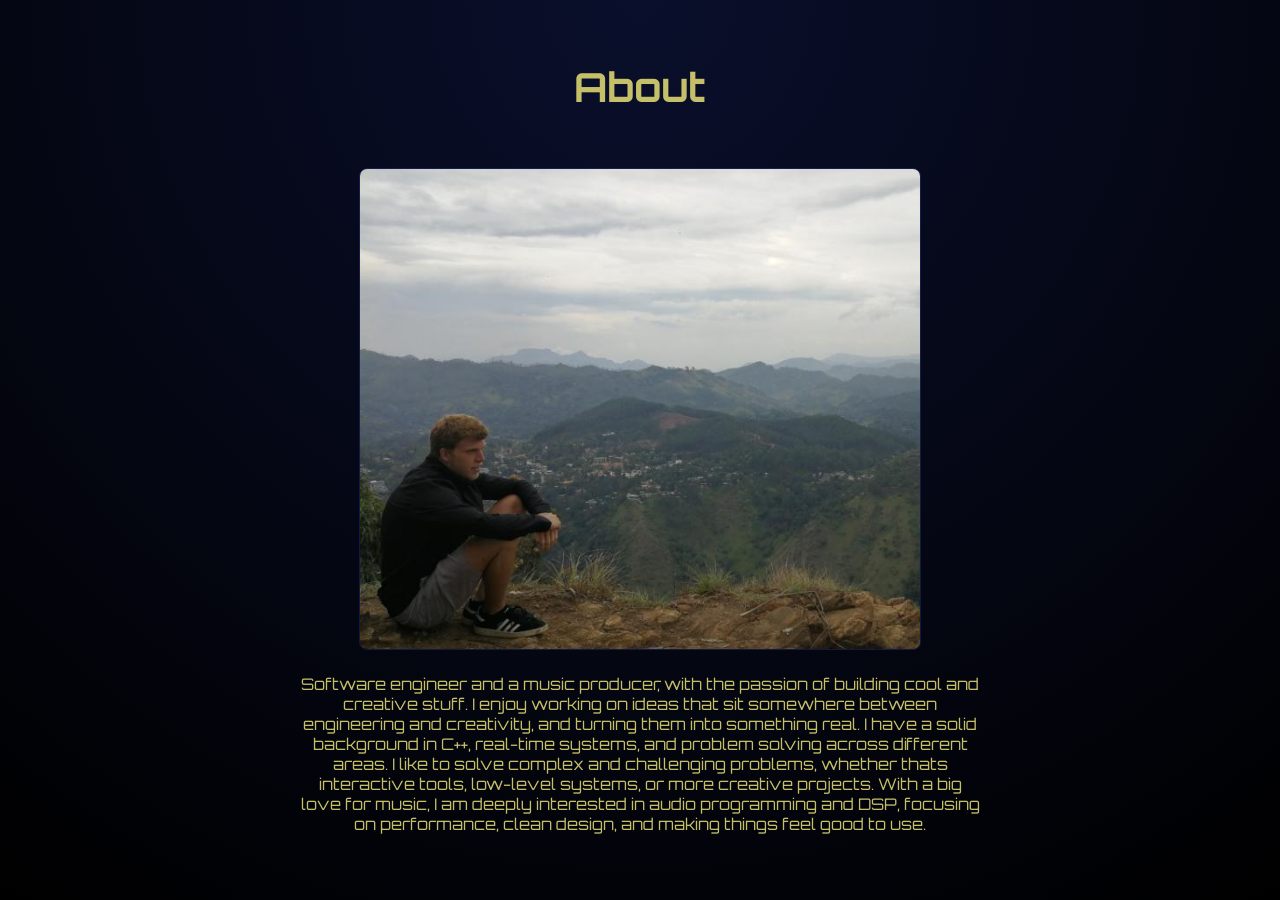
==== about.html @ 4ffa3299 "more fixes and project coloms" ====
<!DOCTYPE html>
<html lang="en">
<head>
<meta charset="UTF-8">
<meta name="viewport" content="width=device-width, initial-scale=1.0">
<title>About | May Tiger</title>
<link rel="stylesheet" href="styles.css">
<link href="https://fonts.googleapis.com/css2?family=Orbitron:wght@400;700;900&family=Share+Tech+Mono&display=swap" rel="stylesheet">
</head>
<body style="background: radial-gradient(circle at top, #0a0f2c, #000);">

<section id="about" class="about scrollable-page active">
    <h1>About</h1>
    <div class="about-page">
        <img src="images/me.jpg" class="proj-spec-img" style="border-radius:8px;border:1px solid rgba(79,108,255,0.2);" onerror="this.src='images/BallPit.png'">
        <p>Software engineer and a music producer, with the passion of building cool and creative stuff. I enjoy working on ideas that sit somewhere between engineering and creativity, and turning them into something real. I have a solid background in C++, real-time systems, and problem solving across different areas. I like to solve complex and challenging problems, whether thats interactive tools, low-level systems, or more creative projects. With a big love for music, I am deeply interested in audio programming and DSP, focusing on performance, clean design, and making things feel good to use.</p>

        <div class="about-links">
            <a href="https://www.linkedin.com/in/may-tiger-1b8280225" target="_blank">
                <img src="images/Linkedin_Logo.png" class="about-icon_linkdin">
            </a>
        </div>

    </div>

        <div class="back-btn" onclick="goTo('menu.html')">&#8592; Back</div>
    </div>
</section>

<script src="page-scripts.js"></script>
</body>
</html>
---- styles.css ----
body {
    margin: 0;
    font-family: 'Orbitron', sans-serif;
    color: #cfd8ff;
    overflow-x: hidden;
}

:root {
    --space-xs: 0.5rem;
    --space-sm: 1rem;
    --space-md: 2rem;
    --space-lg: 4rem;

    --content-width: 70rem;
    --card-width: 32rem;

    --radius-sm: 0.5rem;
    --radius-md: 0.75rem;
    --radius-lg: 1rem;
}

/* Sections */
section {
    display: none;
    position: fixed;
    inset: 0;
    background: radial-gradient(circle at top, #0a0f2c, #000);
    margin: auto;
    padding: clamp(1rem, 3vw, 2.5rem) clamp(1rem, 2vw, 1.5rem);
    box-sizing: border-box;
}

section.active {
    display: block;
}

/* Header */
header {
    text-align: center;
}

/* Menu */
.menu {
    position: fixed;
    inset: 0;
    background: radial-gradient(circle at top, #0a0f2c, #000);
    display: flex;
    flex-direction: column;
    align-items: center;
    gap: clamp(1.5rem, 2vw, 1.5rem);
    margin-top: 10vh;
    margin-bottom: 27vh;
}

title {
    position: fixed;
    inset: 0;
    display: flex;
    align-items: center;
    justify-content: center;
    margin-bottom: 26vh;
    margin-top: 2vh;
}

.menu a {
    font-size: clamp(1.7rem, 2vw, 1.5rem);
    cursor: pointer;
    transition: 0.2s;
}

.menu a:hover {
    color: white;
    text-shadow: 0 0 0.625rem #4f6cff;
    transform: scale(1.1);
}

/* Items */
.list-item {
    display: flex;
    gap: clamp(1rem, 2vw, 1.5rem);
    margin: clamp(1rem, 2vw, 1.5rem) 0;
}

.item-img {
    width: clamp(3.75rem, 10vw, 7.5rem);
    aspect-ratio: 1 / 1;
    border-radius: var(--radius-sm);
    object-fit: cover;
}

.item-bigimg {
    width: clamp(7rem, 18vw, 15rem);
    aspect-ratio: 1 / 1;
    border-radius: var(--radius-sm);
    object-fit: cover;
}

/* Download */
.download-btn {
    margin: 0.3125rem;
    padding: 0.5rem 1rem;
    border: 1px solid #4f6cff;
    border-radius: var(--radius-sm);
    color: #8aa0ff;
    text-decoration: none;
}

.download-btn:hover {
    background: rgba(79,108,255,0.15);
    border-color: #8aa0ff;
    color: #fff;
}

/* Back button */
.back-btn {
    display: block;
    width: fit-content;
    margin: clamp(1.5rem, 4vw, 2.5rem) auto clamp(1rem, 2vw, 1.25rem);
    padding: 0.75rem 1.5rem;
    border: 1px solid #4f6cff;
    border-radius: var(--radius-md);
    cursor: pointer;
    background: rgba(0,0,50,0.5);
    transition: 0.2s;
    color: #8aa0ff;
    text-align: center;
}

.back-btn:hover {
    color: white;
    text-shadow: 0 0 0.625rem #4f6cff;
    transform: scale(1.05);
}

/*upper back button */
.top-back-btn {
    position: absolute;
    top: 4%;
    right: 8%;
    z-index: 1000;
    width: fit-content;
    margin: clamp(1.5rem, 4vw, 2.5rem);
    padding: 0.75rem 1.5rem;
    border: 1px solid #4f6cff;
    border-radius: var(--radius-md);
    cursor: pointer;
    background: rgba(0,0,50,0.5);
    transition: 0.2s;
    color: #8aa0ff;
}

.top-back-btn:hover {
    color: white;
    text-shadow: 0 0 0.625rem #4f6cff;
    transform: scale(1.05);
}

/* Section colors */
.about { color: #c5bf69; display: flex; flex-direction: column; align-items: center; text-align: center;}
.projects { color: #ffc69b; display: flex; flex-direction: column; align-items: center; text-align: center;}
.plugins { color: #8affc1; display: flex; flex-direction: column; align-items: center; text-align: center;}
.music { color: #ff9bf2; display: flex; flex-direction: column; align-items: center; text-align: center;}

.about h1 {
    margin: 1.5rem;
    font-size: clamp(2rem, 5vw, 2.5rem);
}

.about p {
    display: flex;
    flex-direction: column;
    align-items: center;
    text-align: center;
    gap: clamp(1rem, 2vw, 1.5rem);
    max-width: min(42.5rem, 92vw);
    margin: 0 auto;
}

.projects h1 {
    margin-bottom: 1.5rem;
    font-size: clamp(2rem, 5vw, 2.5rem);
}

.projects p {
    display: flex;
    flex-direction: column;
    align-items: center;
    text-align: center;
    gap: clamp(1rem, 2vw, 1.5rem);
    max-width: min(42.5rem, 92vw);
    margin: 0 auto;
}

.plugins h1 {
    margin-bottom: 1.5rem;
    font-size: clamp(2rem, 5vw, 2.5rem);
}

.plugins p {
    display: flex;
    flex-direction: column;
    align-items: center;
    text-align: center;
    gap: clamp(1rem, 2vw, 1.5rem);
    max-width: min(42.5rem, 92vw);
    margin: 0 auto;
}

.music h1 {
    margin-bottom: 1.5rem;
    font-size: clamp(2rem, 5vw, 2.5rem);
}

.music p {
    display: flex;
    flex-direction: column;
    align-items: center;
    text-align: center;
    gap: clamp(1rem, 2vw, 1.5rem);
    max-width: min(42.5rem, 92vw);
    margin: 0 auto;
}


/* ===== LOADER ===== */
#loader {
    position: fixed;
    inset: 0;
    background: radial-gradient(circle at top, #0a0f2c, #000);
    display: flex;
    align-items: center;
    justify-content: center;
    z-index: 99999;
    overflow: hidden;
    opacity: 1;
    transition: opacity 0.4s ease;
}

#loader.hidden {
    opacity: 0;
    pointer-events: none;
}

/* Scanlines */
#loader::after {
    content: "";
    position: absolute;
    inset: 0;
    background: repeating-linear-gradient(
        to bottom,
        rgba(255,255,255,0.03),
        rgba(255,255,255,0.03) 1px,
        transparent 1px,
        transparent 3px
    );
    animation: scanlines 0.1s linear infinite;
}

@keyframes scanlines {
    from { transform: translateY(0); }
    to { transform: translateY(3px); }
}

/* Content */
.loader-content {
    text-align: center;
    z-index: 2;
}

.loader-text {
    font-size: clamp(1.7rem, 2vw, 1.5rem);
    color: #8aa0ff;
    margin-bottom: 1.25rem;
}

/* Progress bar */
.progress-bar {
    width: min(15rem, 70vw);
    height: 0.375rem;
    border: 1px solid #4f6cff;
    border-radius: var(--radius-md);
    overflow: hidden;
}

.progress-fill {
    height: 100%;
    width: 0%;
    background: #4f6cff;
    box-shadow: 0 0 0.625rem #4f6cff;
}

/* only animate when active */
.progress-fill.active {
    animation: loadBar 0.8s linear forwards;
}

@keyframes loadBar {
    from { width: 0%; }
    to { width: 100%; }
}

.music-hero {
    display: flex;
    flex-direction: column;
    align-items: center;
    text-align: center;
    gap: clamp(1rem, 2vw, 1.5rem);
    max-width: min(42.5rem, 92vw);
    margin: 0 auto;
    padding: clamp(1.5rem, 4vw, 2rem) clamp(1rem, 2vw, 1.5rem) clamp(3rem, 6vw, 4rem);
}

.music-links {
    margin-top: 0.625rem;
    margin-bottom: 1.5rem;
    display: flex;
    gap: clamp(0.75rem, 2vw, 1rem);
    align-items: center;
    justify-content: center;
    flex-wrap: wrap;
}

.music-icon_spotify {
    width: clamp(9rem, 24vw, 15.625rem);
    height: auto;
    transition: 0.2s;
    cursor: pointer;
}

.music-icon_soundcloud {
    width: clamp(8rem, 20vw, 12.5rem);
    height: auto;
    transition: 0.2s;
    cursor: pointer;
}

/* Hover glow (PS2 style) */
.music-icon_soundcloud:hover {
    transform: scale(1.1);
    filter: drop-shadow(0 0 0.1875rem #df8926);
}

.music-icon_spotify:hover {
    transform: scale(1.1);
    filter: drop-shadow(0 0 0.3125rem #57ca6a);
}

.about-page {
    display: flex;
    flex-direction: column;
    align-items: center;
    text-align: center;
    gap: clamp(1rem, 2vw, 1.5rem);
    max-width: min(42.5rem, 92vw);
    margin: 0 auto;
    padding: clamp(1.5rem, 4vw, 2rem) clamp(1rem, 2vw, 1.5rem) clamp(3rem, 6vw, 4rem);
}

.about-links {
    margin-top: 0.625rem;
    margin-bottom: 1.5rem;
    display: flex;
    gap: clamp(0.75rem, 2vw, 1rem);
    align-items: center;
    justify-content: center;
    flex-wrap: wrap;
}

.about-icon_linkdin {
    width: clamp(9rem, 24vw, 15.625rem);
    height: auto;
    transition: 0.2s;
    cursor: pointer;
}

.about-icon_linkdin:hover {
    transform: scale(1.1);
    filter: drop-shadow(0 0 0.1875rem #0c67c2);
}


/* ===== START SCREEN ===== */
#start-screen {
    position: fixed;
    inset: 0;
    background: radial-gradient(circle at top, #0a0f2c, #000);
    display: flex;
    align-items: center;
    justify-content: center;
    z-index: 100000;
}

.start-text {
    font-size: clamp(1rem, 2vw, 1.6rem);
    color: #8aa0ff;
    letter-spacing: 0.125rem;
    animation: blink 1s infinite;
}

@keyframes blink {
    0%, 100% { opacity: 1; }
    50% { opacity: 0.3; }
}

.plugin-video {
    width: min(100%, 37.5rem);
    aspect-ratio: 16 / 9;
    border-radius: var(--radius-sm);
    margin-top: 1.25rem;
    margin-bottom: 1.25rem;
}

/* ===================== SECONDARY MENU LISTS ===================== */
.menu-list {
    display: flex;
    flex-direction: column;
    align-items: center;
    gap: 0.75rem;
    margin-top: 1.25rem;
    max-width: min(53.75rem, 100%);
    margin-inline: auto;
}

.menu-list-item {
    display: flex;
    align-items: center;
    gap: 1.125rem;
    margin-top: 1rem;
    padding: 0.875rem 1.125rem;
    min-height: 6.875rem;
    width: min(100%, 28.125rem);
    border: 1px solid rgba(79, 108, 255, 0.3);
    border-radius: var(--radius-md);
    cursor: pointer;
    transition: 0.2s;
    background: rgba(0, 0, 60, 0.3);
    text-decoration: none;
    color: inherit;
    box-sizing: border-box;
}

.menu-list-item .item-img {
    width: clamp(3rem, 8vw, 3.75rem);
    aspect-ratio: 1 / 1;
    object-fit: cover;
    border-radius: 0.5rem;
    flex-shrink: 0;
}

.menu-list-item:hover {
    background: rgba(79, 108, 255, 0.15);
    border-color: #4f6cff;
    transform: translateX(0.375rem);
}

.menu-list-item:hover .arrow {
    opacity: 1;
    transform: translateX(0.25rem);
}

.menu-list-text h3 {
    margin: 0 0 0.25rem 0;
    font-size: 1rem;
}

.menu-list-text p {
    margin: 0;
    font-size: 0.8rem;
    opacity: 0.6;
}

.arrow {
    margin-left: auto;
    font-size: 1.6rem;
    opacity: 0.3;
    transition: 0.2s;
    flex-shrink: 0;
}

/* ===================== INDIVIDUAL PAGES ===================== */
.project-page,
.plugin-page {
    padding: clamp(1.5rem, 4vw, 2.5rem) clamp(1rem, 2vw, 1.25rem);
    margin: auto;
}

.project-page h2,
.plugin-page h2 {
    margin-bottom: 0.375rem;
}

.tech-tags {
    font-size: 0.85rem;
    opacity: 0.6;
    margin: 0 0 1.25rem 0;
    letter-spacing: 0.05em;
}

.plugin-video {
    width: 100%;
    max-width: 42.5rem;
    border-radius: var(--radius-sm);
    margin: 1.25rem 0;
    display: block;
}

.download-row {
    display: flex;
    gap: 0.75rem;
    flex-wrap: wrap;
    margin-top: 1rem;
}

/* ===================== PS2 AUDIO PLAYER ===================== */
.ps2-player {
    position: relative;
    width: 100%;
    max-width: min(30rem, 100%);
    background: linear-gradient(160deg, #07093a 0%, #020418 100%);
    border: 1px solid #2a3aaa;
    border-radius: var(--radius-md);
    padding: 1rem 1.125rem 0.875rem;
    margin: 0.75rem 0 1.5rem;
    overflow: hidden;
    box-shadow: 0 0 1.5rem rgba(79, 108, 255, 0.15), inset 0 1px 0 rgba(255,255,255,0.05);
    box-sizing: border-box;
}

.ps2-scanlines {
    position: absolute;
    inset: 0;
    pointer-events: none;
    background: repeating-linear-gradient(
        to bottom,
        transparent 0px, transparent 2px,
        rgba(0, 0, 0, 0.18) 2px, rgba(0, 0, 0, 0.18) 3px
    );
    border-radius: var(--radius-md);
}

.ps2-player-top {
    display: flex;
    justify-content: space-between;
    align-items: center;
    margin-bottom: 0.625rem;
}

.ps2-player-label {
    font-size: 0.7rem;
    letter-spacing: 0.12em;
    color: #8aa0ff;
    text-shadow: 0 0 0.5rem rgba(79, 108, 255, 0.6);
}

.ps2-player-time {
    font-size: 0.68rem;
    color: #4a5a99;
    letter-spacing: 0.08em;
}

.ps2-scrubbar {
    margin-bottom: 0.875rem;
    padding: 0.375rem 0;
    cursor: pointer;
}

.ps2-track {
    position: relative;
    height: 0.1875rem;
    background: rgba(79, 108, 255, 0.15);
    border-radius: 0.125rem;
}

.ps2-fill {
    position: absolute;
    left: 0;
    top: 0;
    bottom: 0;
    width: 0%;
    background: linear-gradient(90deg, #2a3aff, #8aa0ff);
    border-radius: 0.125rem;
    box-shadow: 0 0 0.375rem rgba(138, 160, 255, 0.6);
    transition: width 0.1s linear;
}

.ps2-head {
    position: absolute;
    top: 50%;
    left: 0%;
    transform: translate(-50%, -50%);
    width: 0.625rem;
    aspect-ratio: 1 / 1;
    background: #fff;
    border: 2px solid #8aa0ff;
    border-radius: 50%;
    box-shadow: 0 0 0.5rem rgba(138, 160, 255, 0.9);
    transition: left 0.1s linear;
}

.ps2-controls {
    display: flex;
    align-items: center;
    gap: 0.5rem;
    flex-wrap: wrap;
}

.ps2-btn-ctrl {
    background: rgba(79, 108, 255, 0.1);
    border: 1px solid rgba(79, 108, 255, 0.4);
    border-radius: 0.375rem;
    color: #8aa0ff;
    font-family: 'Orbitron', sans-serif;
    font-size: 0.85rem;
    width: clamp(2.25rem, 6vw, 2.5rem);
    aspect-ratio: 1 / 1;
    cursor: pointer;
    transition: 0.15s;
    display: flex;
    align-items: center;
    justify-content: center;
}

.ps2-btn-ctrl:hover {
    background: rgba(79, 108, 255, 0.25);
    border-color: #8aa0ff;
    color: #fff;
    box-shadow: 0 0 0.625rem rgba(79, 108, 255, 0.4);
}

.ps2-btn-play {
    width: clamp(2.75rem, 7vw, 3rem);
    font-size: 1rem;
    background: rgba(79, 108, 255, 0.2);
    border-color: #8aa0ff;
    box-shadow: 0 0 0.625rem rgba(79, 108, 255, 0.2);
}

.ps2-btn-play:hover {
    box-shadow: 0 0 1.125rem rgba(79, 108, 255, 0.6);
}

.ps2-vol {
    display: flex;
    align-items: center;
    gap: 0.375rem;
    margin-left: auto;
}

.ps2-vol-icon {
    font-size: 0.75rem;
    color: #4a5a99;
}

.ps2-vol-slider {
    -webkit-appearance: none;
    appearance: none;
    width: clamp(4rem, 12vw, 5rem);
    height: 0.1875rem;
    background: rgba(79, 108, 255, 0.2);
    border-radius: 0.125rem;
    outline: none;
    cursor: pointer;
}

.ps2-vol-slider::-webkit-slider-thumb {
    -webkit-appearance: none;
    width: 0.625rem;
    aspect-ratio: 1 / 1;
    border-radius: 50%;
    background: #8aa0ff;
    border: 1px solid #fff;
    box-shadow: 0 0 0.375rem rgba(138, 160, 255, 0.8);
    cursor: pointer;
}

.ps2-vol-slider::-moz-range-thumb {
    width: 0.625rem;
    aspect-ratio: 1 / 1;
    border-radius: 50%;
    background: #8aa0ff;
    border: 1px solid #fff;
    box-shadow: 0 0 0.375rem rgba(138, 160, 255, 0.8);
    cursor: pointer;
}

/* ===================== SCROLLABLE PAGES ===================== */
.scrollable-page {
    overflow-y: auto;
}

.proj-content {
    max-width: min(53.75rem, 100%);
    margin: 0 auto;
    padding: clamp(1.5rem, 4vw, 2rem) clamp(1rem, 2vw, 1.5rem) clamp(3rem, 6vw, 4rem);
}

.proj-hero {
    display: flex;
    gap: clamp(1rem, 4vw, 2rem);
    align-items: flex-start;
    margin-bottom: 0.5rem;
}

.proj-hero-text {
    flex: 1;
}

.proj-hero-text h2 {
    font-size: clamp(1.75rem, 5vw, 2rem);
    line-height: 1.15;
    margin: 0.4rem 0 0.8rem;
    color: #ddeeff;
}

.proj-hero-sub {
    font-size: 0.9rem;
    line-height: 1.7;
    color: #7a99cc;
    margin-bottom: 1.4rem;
}

.proj-hero-img {
    width: clamp(8rem, 20vw, 10rem);
    aspect-ratio: 1 / 1;
    object-fit: cover;
    border-radius: 0.75rem;
    border: 1px solid rgba(79,108,255,0.25);
    flex-shrink: 0;
}

/* Download */
.download-btn {
    margin: 0.3125rem;
    padding: 0.5rem 1rem;
    border: 1px solid #4f6cff;
    border-radius: var(--radius-sm);
    color: #8aa0ff;
    text-decoration: none;
}

.download-btn:hover {
    background: rgba(79,108,255,0.15);
    border-color: #8aa0ff;
    color: #fff;
}


.proj-github-btn {
    display: inline-flex;
    align-items: center;
    margin: 0.3125rem;
    padding: 0.5rem 1rem;
    border: 1px solid #4f6cff;
    border-radius: var(--radius-sm);
    color: #8aa0ff;
    text-decoration: none;
    font-size: 0.8rem;
    letter-spacing: 0.05em;
    transition: 0.2s;
}

.proj-github-btn::before {
    content: '';
    display: inline-block;
    width: 1.2rem;
    height: 1rem;
    margin-right: 0.5rem;
    flex-shrink: 0;
    background-image: url("data:image/svg+xml,%3Csvg xmlns='http://www.w3.org/2000/svg' viewBox='0 0 24 24' fill='%238aa0ff'%3E%3Cpath d='M12 0C5.37 0 0 5.37 0 12c0 5.31 3.435 9.795 8.205 11.385.6.105.825-.255.825-.57 0-.285-.015-1.23-.015-2.235-3.015.555-3.795-.735-4.035-1.41-.135-.345-.72-1.41-1.23-1.695-.42-.225-1.02-.78-.015-.795.945-.015 1.62.87 1.845 1.23 1.08 1.815 2.805 1.305 3.495.99.105-.78.42-1.305.765-1.605-2.67-.3-5.46-1.335-5.46-5.925 0-1.305.465-2.385 1.23-3.225-.12-.3-.54-1.53.12-3.18 0 0 1.005-.315 3.3 1.23.96-.267 1.98-.399 3-.405 1.02.006 2.04.138 3 .405 2.295-1.56 3.3-1.23 3.3-1.23.66 1.65.24 2.88.12 3.18.765.84 1.23 1.905 1.23 3.225 0 4.605-2.805 5.625-5.475 5.925.435.375.81 1.095.81 2.22 0 1.605-.015 2.895-.015 3.3 0 .315.225.69.825.57A12.02 12.02 0 0 0 24 12c0-6.63-5.37-12-12-12z'/%3E%3C/svg%3E");
    background-size: contain;
    background-repeat: no-repeat;
    background-position: center;
    transition: 0.2s;
}

.proj-github-btn:hover {
    background: rgba(79,108,255,0.15);
    border-color: #8aa0ff;
    color: #fff;
}

.proj-github-btn:hover::before {
    background-image: url("data:image/svg+xml,%3Csvg xmlns='http://www.w3.org/2000/svg' viewBox='0 0 24 24' fill='%23ffffff'%3E%3Cpath d='M12 0C5.37 0 0 5.37 0 12c0 5.31 3.435 9.795 8.205 11.385.6.105.825-.255.825-.57 0-.285-.015-1.23-.015-2.235-3.015.555-3.795-.735-4.035-1.41-.135-.345-.72-1.41-1.23-1.695-.42-.225-1.02-.78-.015-.795.945-.015 1.62.87 1.845 1.23 1.08 1.815 2.805 1.305 3.495.99.105-.78.42-1.305.765-1.605-2.67-.3-5.46-1.335-5.46-5.925 0-1.305.465-2.385 1.23-3.225-.12-.3-.54-1.53.12-3.18 0 0 1.005-.315 3.3 1.23.96-.267 1.98-.399 3-.405 1.02.006 2.04.138 3 .405 2.295-1.56 3.3-1.23 3.3-1.23.66 1.65.24 2.88.12 3.18.765.84 1.23 1.905 1.23 3.225 0 4.605-2.805 5.625-5.475 5.925.435.375.81 1.095.81 2.22 0 1.605-.015 2.895-.015 3.3 0 .315.225.69.825.57A12.02 12.02 0 0 0 24 12c0-6.63-5.37-12-12-12z'/%3E%3C/svg%3E");
}

.proj-divider { height: 1px; background: linear-gradient(90deg, transparent, rgba(79,108,255,0.3), transparent); margin: 2rem 0; }

.proj-section { margin-bottom: 0.5rem; }
.proj-section p { font-size: 0.88rem; line-height: 1.75; color: #7a99cc; margin-bottom: 1rem; }
.proj-section-title { font-size: 1.1rem; color: #9bb1ff; letter-spacing: 0.08em; text-transform: uppercase; margin-bottom: 1rem; font-weight: normal; }
.proj-sub-title { font-size: 0.85rem; color: #8affc1; letter-spacing: 0.06em; margin: 1.4rem 0 0.6rem; font-weight: normal; text-transform: uppercase; }
.proj-note { font-size: 0.78rem !important; color: #4a6a99 !important; font-style: italic; margin-top: 0.6rem !important; }

.proj-cards { display: grid; grid-template-columns: repeat(3, minmax(190px, 1fr)); gap: 1rem; margin-top: 1rem; }
.proj-card { background: rgba(0,0,50,0.4); border: 1px solid rgba(79,108,255,0.2); border-radius: 15px; padding: 0.8rem; transition: border-color 0.2s; }
.proj-card:hover { border-color: rgba(79,108,255,0.5); }
.proj-card-icon { font-size: 1.4rem; margin-bottom: 0.4rem; }
.proj-card h4 { font-size: 1rem; color: #cfd8ff; margin-bottom: 0.4rem; font-weight: 600; }
.proj-card p { font-size: 0.75rem !important; color: #6e9ce2 !important; line-height: 1.6; margin: 0 !important; }

.proj-pipeline { display: flex; align-items: center; gap: 0.5rem; flex-wrap: wrap; margin: 1.2rem 0; }
.proj-pipe-step { background: rgba(0,0,50,0.5); border: 1px solid rgba(79,108,255,0.2); border-radius: 8px; padding: 0.7rem 1rem; text-align: center; min-width: 3rem; }
.proj-pipe-step.highlight-blue  { border-color: rgba(79,108,255,0.6);  background: rgba(79,108,255,0.1); }
.proj-pipe-step.highlight-pink  { border-color: rgba(228, 102, 199, 0.6);  background: rgba(255,105,180,0.1); }
.proj-pipe-step.highlight-green { border-color: rgba(138,255,193,0.4); background: rgba(138,255,193,0.05); }
.proj-pipe-label { font-size: 0.6rem; letter-spacing: 0.12em; text-transform: uppercase; color: #4a6a99; margin-bottom: 0.3rem; }
.proj-pipe-desc { font-size: 0.78rem; color: #cfd8ff; line-height: 1.3; }
.proj-pipe-desc small { font-size: 0.65rem; color: #4a6a99; }
.proj-pipe-arrow { color: #2a3a7a; font-size: 1.2rem; }

.proj-spec-row {
    display: flex;
    flex-direction: column;
    gap: 0.8rem;
    margin-top: 0.8rem;
    align-items: center;
}

.proj-spec-item {
    background: rgba(0,0,30,0.5);
    border: 1px solid rgba(79,108,255,0.15);
    border-radius: 8px;
    padding: 0.7rem;
    width: 100%;
    max-width: 36rem;
    max-height: 33rem;
    align-items: center;
}
.proj-spec-item.highlight-result { border-color: rgba(138,255,193,0.3); }
.proj-spec-label { font-size: 0.65rem; letter-spacing: 0.1em; text-transform: uppercase; color: #4a6a99; margin-bottom: 0.5rem; }
.proj-spec-img {
    width: 100%;
    max-width: 35rem;
    max-height: 30rem;
    border-radius: 4px;
    display: block;
    object-fit: cover;
    align-items: center;
}

.proj-metrics { display: flex; flex-direction: column; gap: 0.7rem; margin-top: 1rem; }
.proj-metric { display: flex; align-items: baseline; gap: 1rem; background: rgba(0,0,40,0.4); border: 1px solid rgba(79,108,255,0.15); border-radius: 8px; padding: 0.8rem 1rem; transition: border-color 0.2s; }
.proj-metric:hover { border-color: rgba(79,108,255,0.4); }
.proj-metric-name { font-size: 0.78rem; color: #8aa0ff; letter-spacing: 0.08em; min-width: 80px; flex-shrink: 0; }
.proj-metric-full { font-size: 0.75rem; color: #cfd8ff; min-width: 220px; flex-shrink: 0; }
.proj-metric-desc { font-size: 0.72rem; color: #4a6a99; line-height: 1.5; }

.proj-tags-big { display: flex; flex-wrap: wrap; gap: 0.5rem; margin-top: 0.5rem; }
.proj-tag { font-size: 0.72rem; letter-spacing: 0.07em; padding: 0.3rem 0.8rem; border-radius: 5px; background: rgba(79,108,255,0.1); border: 1px solid rgba(79,108,255,0.25); color: #8aa0ff; }

.proj-audio { margin-top: 0.8rem; margin-left: auto; margin-right: auto; display: block; width: 100%; max-width: 30rem; border-radius: 8px; }

/* ===================== RESPONSIVE HEADER TITLE ===================== */
.header-title-img { width: auto; height: auto; display: block; margin:  0%; margin-bottom: 1.5rem;}
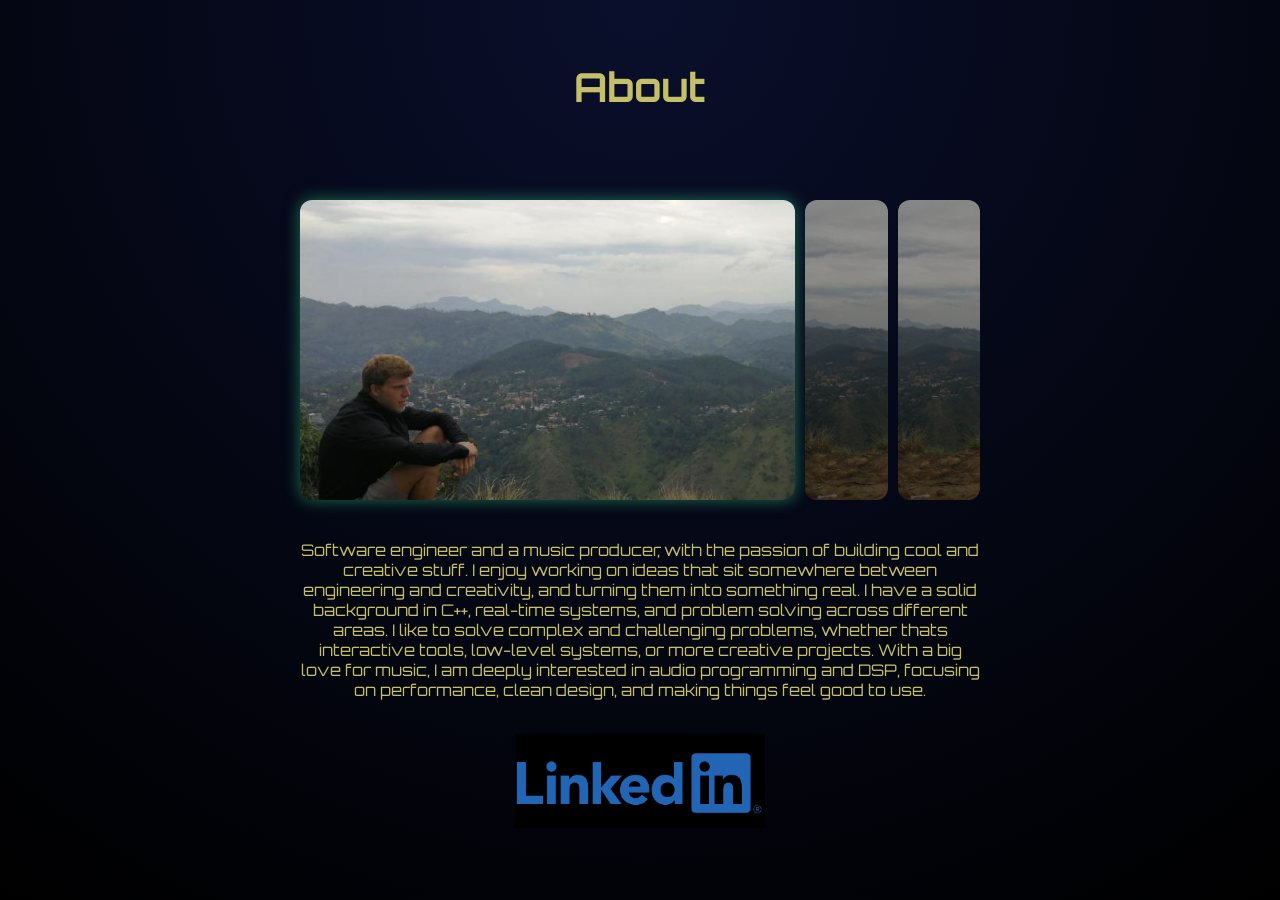
==== commit eafe3265: "added sliding pic in about" ====
--- a/about.html
+++ b/about.html
@@ -12,7 +12,31 @@
 <section id="about" class="about scrollable-page active">
     <h1>About</h1>
     <div class="about-page">
-        <img src="images/me.jpg" class="proj-spec-img" style="border-radius:8px;border:1px solid rgba(79,108,255,0.2);" onerror="this.src='images/BallPit.png'">
+
+        <div class="options">
+            
+            <div class="option active" style="--optionImage: url('images/me.jpg');">
+                <div class="label">
+                    <div class="icon">
+                    </div>
+                </div> 
+            </div>
+            
+            <div class="option" style="--optionImage: url('images/me.jpg');">
+                <div class="label">
+                    <div class="icon"></div>
+                </div>
+            </div>
+        
+            <div class="option" style="--optionImage: url('images/me.jpg');">
+                <div class="label">
+                    <div class="icon">
+                    </div>
+                </div>
+            </div>
+        
+        </div>
+
         <p>Software engineer and a music producer, with the passion of building cool and creative stuff. I enjoy working on ideas that sit somewhere between engineering and creativity, and turning them into something real. I have a solid background in C++, real-time systems, and problem solving across different areas. I like to solve complex and challenging problems, whether thats interactive tools, low-level systems, or more creative projects. With a big love for music, I am deeply interested in audio programming and DSP, focusing on performance, clean design, and making things feel good to use.</p>
 
         <div class="about-links">
@@ -21,12 +45,10 @@
             </a>
         </div>
 
-    </div>
-
         <div class="back-btn" onclick="goTo('menu.html')">&#8592; Back</div>
     </div>
 </section>
 
-<script src="page-scripts.js"></script>
+<script src="scripts.js"></script>
 </body>
 </html>
--- a/styles.css
+++ b/styles.css
@@ -39,6 +39,16 @@
     text-align: center;
 }
 
+title {
+    position: fixed;
+    inset: 0;
+    display: flex;
+    align-items: center;
+    justify-content: center;
+    margin-bottom: 46vh;
+    margin-top: 2vh;
+}
+
 /* Menu */
 .menu {
     position: fixed;
@@ -52,18 +62,8 @@
     margin-bottom: 27vh;
 }
 
-title {
-    position: fixed;
-    inset: 0;
-    display: flex;
-    align-items: center;
-    justify-content: center;
-    margin-bottom: 26vh;
-    margin-top: 2vh;
-}
-
 .menu a {
-    font-size: clamp(1.7rem, 2vw, 1.5rem);
+    font-size: clamp(1.5rem, 2vw, 5.5rem);
     cursor: pointer;
     transition: 0.2s;
 }
@@ -73,6 +73,73 @@
     text-shadow: 0 0 0.625rem #4f6cff;
     transform: scale(1.1);
 }
+
+.menu-list {
+    display: flex;
+    flex-direction: column;
+    align-items: center;
+    gap: 0.75rem;
+    margin-top: 1.25rem;
+    max-width: min(53.75rem, 100%);
+    margin-inline: auto;
+}
+
+.menu-list-item {
+    display: flex;
+    align-items: center;
+    gap: 1.125rem;
+    margin-top: 1rem;
+    padding: 0.875rem 1.125rem;
+    min-height: 6.875rem;
+    width: min(100%, 28.125rem);
+    border: 1px solid rgba(79, 108, 255, 0.3);
+    border-radius: var(--radius-md);
+    cursor: pointer;
+    transition: 0.2s;
+    background: rgba(0, 0, 60, 0.3);
+    text-decoration: none;
+    color: inherit;
+    box-sizing: border-box;
+}
+
+.menu-list-item .item-img {
+    width: clamp(3rem, 8vw, 3.75rem);
+    aspect-ratio: 1 / 1;
+    object-fit: cover;
+    border-radius: 0.5rem;
+    flex-shrink: 0;
+}
+
+.menu-list-item:hover {
+    background: rgba(79, 108, 255, 0.15);
+    border-color: #4f6cff;
+    transform: translateX(0.375rem);
+}
+
+.menu-list-item:hover .arrow {
+    opacity: 1;
+    transform: translateX(0.25rem);
+}
+
+.menu-list-text h3 {
+    margin: 0 0 0.25rem 0;
+    font-size: 1rem;
+}
+
+.menu-list-text p {
+    margin: 0;
+    font-size: 0.8rem;
+    opacity: 0.6;
+}
+
+.arrow {
+    margin-left: auto;
+    font-size: 1.6rem;
+    opacity: 0.3;
+    transition: 0.2s;
+    flex-shrink: 0;
+}
+
 
 /* Items */
 .list-item {
@@ -307,7 +374,7 @@
     gap: clamp(1rem, 2vw, 1.5rem);
     max-width: min(42.5rem, 92vw);
     margin: 0 auto;
-    padding: clamp(1.5rem, 4vw, 2rem) clamp(1rem, 2vw, 1.5rem) clamp(3rem, 6vw, 4rem);
+    padding: clamp(1.5rem, 6vw, 4rem);
 }
 
 .music-links {
@@ -353,7 +420,7 @@
     gap: clamp(1rem, 2vw, 1.5rem);
     max-width: min(42.5rem, 92vw);
     margin: 0 auto;
-    padding: clamp(1.5rem, 4vw, 2rem) clamp(1rem, 2vw, 1.5rem) clamp(3rem, 6vw, 4rem);
+    padding: clamp(1.5rem, 6vw, 4rem);
 }
 
 .about-links {
@@ -408,73 +475,6 @@
     border-radius: var(--radius-sm);
     margin-top: 1.25rem;
     margin-bottom: 1.25rem;
-}
-
-/* ===================== SECONDARY MENU LISTS ===================== */
-.menu-list {
-    display: flex;
-    flex-direction: column;
-    align-items: center;
-    gap: 0.75rem;
-    margin-top: 1.25rem;
-    max-width: min(53.75rem, 100%);
-    margin-inline: auto;
-}
-
-.menu-list-item {
-    display: flex;
-    align-items: center;
-    gap: 1.125rem;
-    margin-top: 1rem;
-    padding: 0.875rem 1.125rem;
-    min-height: 6.875rem;
-    width: min(100%, 28.125rem);
-    border: 1px solid rgba(79, 108, 255, 0.3);
-    border-radius: var(--radius-md);
-    cursor: pointer;
-    transition: 0.2s;
-    background: rgba(0, 0, 60, 0.3);
-    text-decoration: none;
-    color: inherit;
-    box-sizing: border-box;
-}
-
-.menu-list-item .item-img {
-    width: clamp(3rem, 8vw, 3.75rem);
-    aspect-ratio: 1 / 1;
-    object-fit: cover;
-    border-radius: 0.5rem;
-    flex-shrink: 0;
-}
-
-.menu-list-item:hover {
-    background: rgba(79, 108, 255, 0.15);
-    border-color: #4f6cff;
-    transform: translateX(0.375rem);
-}
-
-.menu-list-item:hover .arrow {
-    opacity: 1;
-    transform: translateX(0.25rem);
-}
-
-.menu-list-text h3 {
-    margin: 0 0 0.25rem 0;
-    font-size: 1rem;
-}
-
-.menu-list-text p {
-    margin: 0;
-    font-size: 0.8rem;
-    opacity: 0.6;
-}
-
-.arrow {
-    margin-left: auto;
-    font-size: 1.6rem;
-    opacity: 0.3;
-    transition: 0.2s;
-    flex-shrink: 0;
 }
 
 /* ===================== INDIVIDUAL PAGES ===================== */
@@ -851,4 +851,51 @@
 .proj-audio { margin-top: 0.8rem; margin-left: auto; margin-right: auto; display: block; width: 100%; max-width: 30rem; border-radius: 8px; }
 
 /* ===================== RESPONSIVE HEADER TITLE ===================== */
-.header-title-img { width: auto; height: auto; display: block; margin:  0%; margin-bottom: 1.5rem;}+.header-title-img { width: min(420px, 80vw); height: auto; display: block; }
+
+
+/* ===================== Carousel ===================== */
+
+.options {
+    display: flex;
+    gap: 0.625rem;
+
+    width: 100%;
+    max-width: 43.75rem;
+
+    height: 18.75rem;
+
+    margin-bottom: 1rem;
+}
+
+.option {
+    flex: 1;
+
+    background-image: var(--optionImage);
+    background-size: cover;
+    background-position: center;
+
+    border-radius: 0.75rem;
+
+    cursor: pointer;
+
+    transition:
+        flex 0.6s ease,
+        filter 0.3s ease,
+        box-shadow 0.3s ease;
+
+    overflow: hidden;
+}
+
+.option.active {
+    flex: 6;
+    box-shadow: 0 0 1rem rgba(51, 214, 133, 0.5);
+}
+
+.option:not(.active) {
+    filter: brightness(0.6);
+}
+
+.option:hover {
+    box-shadow: 0 0 1rem rgba(84, 176, 204, 0.5);
+}
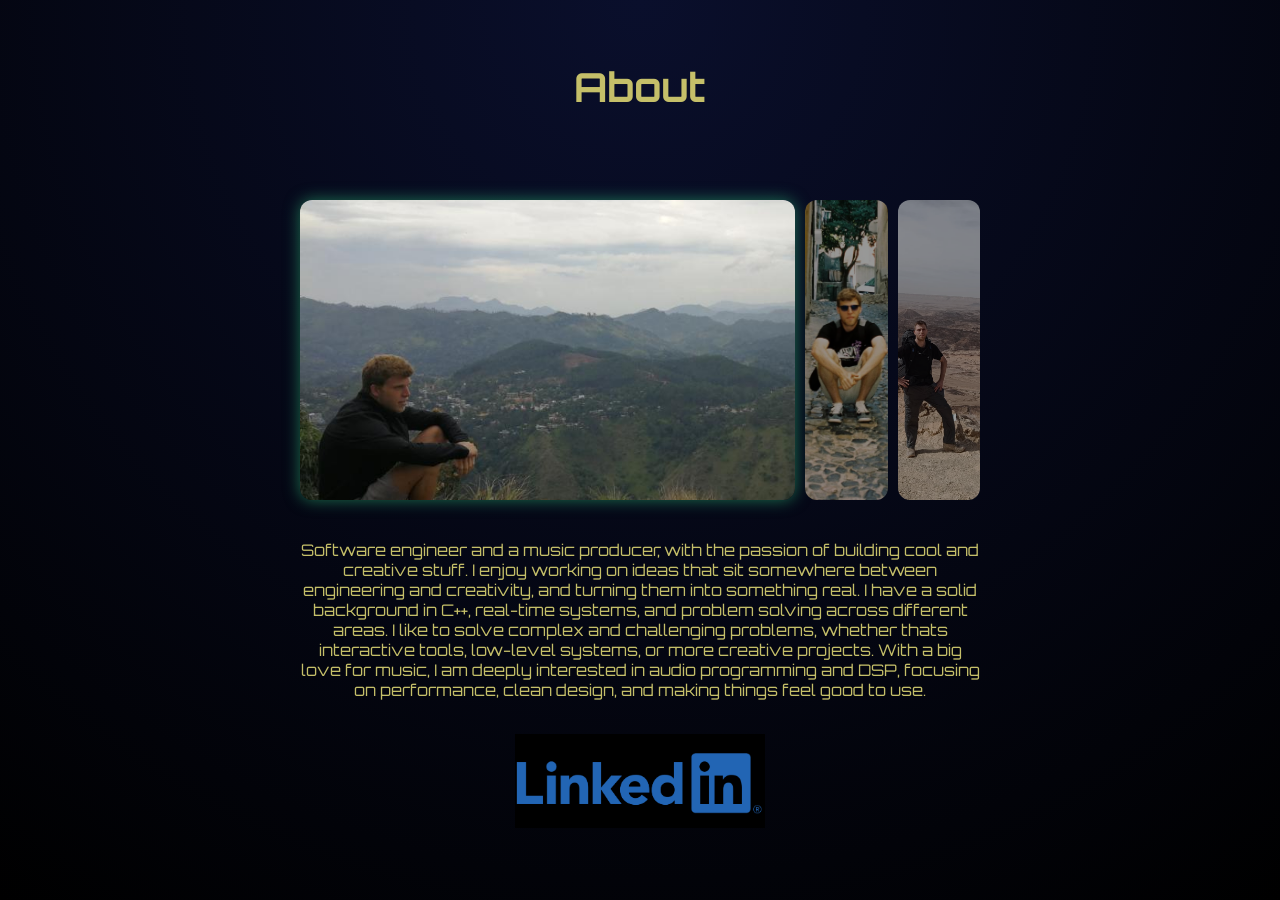
==== commit 5ff494cd: "added pics" ====
--- a/about.html
+++ b/about.html
@@ -22,13 +22,13 @@
                 </div> 
             </div>
             
-            <div class="option" style="--optionImage: url('images/me.jpg');">
+            <div class="option" style="--optionImage: url('images/me_2.png');">
                 <div class="label">
                     <div class="icon"></div>
                 </div>
             </div>
         
-            <div class="option" style="--optionImage: url('images/me.jpg');">
+            <div class="option" style="--optionImage: url('images/me_3.jpeg');">
                 <div class="label">
                     <div class="icon">
                     </div>
--- a/styles.css
+++ b/styles.css
@@ -87,11 +87,11 @@
 .menu-list-item {
     display: flex;
     align-items: center;
-    gap: 1.125rem;
+    gap: auto;
     margin-top: 1rem;
-    padding: 0.875rem 1.125rem;
+    padding-left: 1.0rem;
     min-height: 6.875rem;
-    width: min(100%, 28.125rem);
+    width: min(100%, 33.125rem);
     border: 1px solid rgba(79, 108, 255, 0.3);
     border-radius: var(--radius-md);
     cursor: pointer;
@@ -103,7 +103,8 @@
 }
 
 .menu-list-item .item-img {
-    width: clamp(3rem, 8vw, 3.75rem);
+    /* width: clamp(3rem, 8vw, 3.75rem); */
+    margin-right: 1rem;
     aspect-ratio: 1 / 1;
     object-fit: cover;
     border-radius: 0.5rem;
@@ -122,25 +123,27 @@
 }
 
 .menu-list-text h3 {
-    margin: 0 0 0.25rem 0;
+    /* margin: 0 0 0.25rem 0; */
+    margin-left: auto;
+    margin-right: auto;
     font-size: 1rem;
 }
 
 .menu-list-text p {
-    margin: 0;
-    font-size: 0.8rem;
-    opacity: 0.6;
+    margin-left: auto;
+    margin-right: auto;
+    opacity: 0.7;
 }
 
 .arrow {
     margin-left: auto;
-    font-size: 1.6rem;
-    opacity: 0.3;
+    margin-right: 0.8rem;
+    font-size: 2.6rem;
+    opacity: 0.6;
     transition: 0.2s;
     flex-shrink: 0;
 }
 
-
 /* Items */
 .list-item {
     display: flex;
@@ -150,7 +153,9 @@
 
 .item-img {
     width: clamp(3.75rem, 10vw, 7.5rem);
+    max-height: 5rem;
     aspect-ratio: 1 / 1;
+    padding: 0.5rem;
     border-radius: var(--radius-sm);
     object-fit: cover;
 }
@@ -748,7 +753,8 @@
 .proj-github-btn {
     display: inline-flex;
     align-items: center;
-    margin: 0.3125rem;
+    margin-top: 0.3125rem;
+    margin-bottom: 0.3125rem;
     padding: 0.5rem 1rem;
     border: 1px solid #4f6cff;
     border-radius: var(--radius-sm);
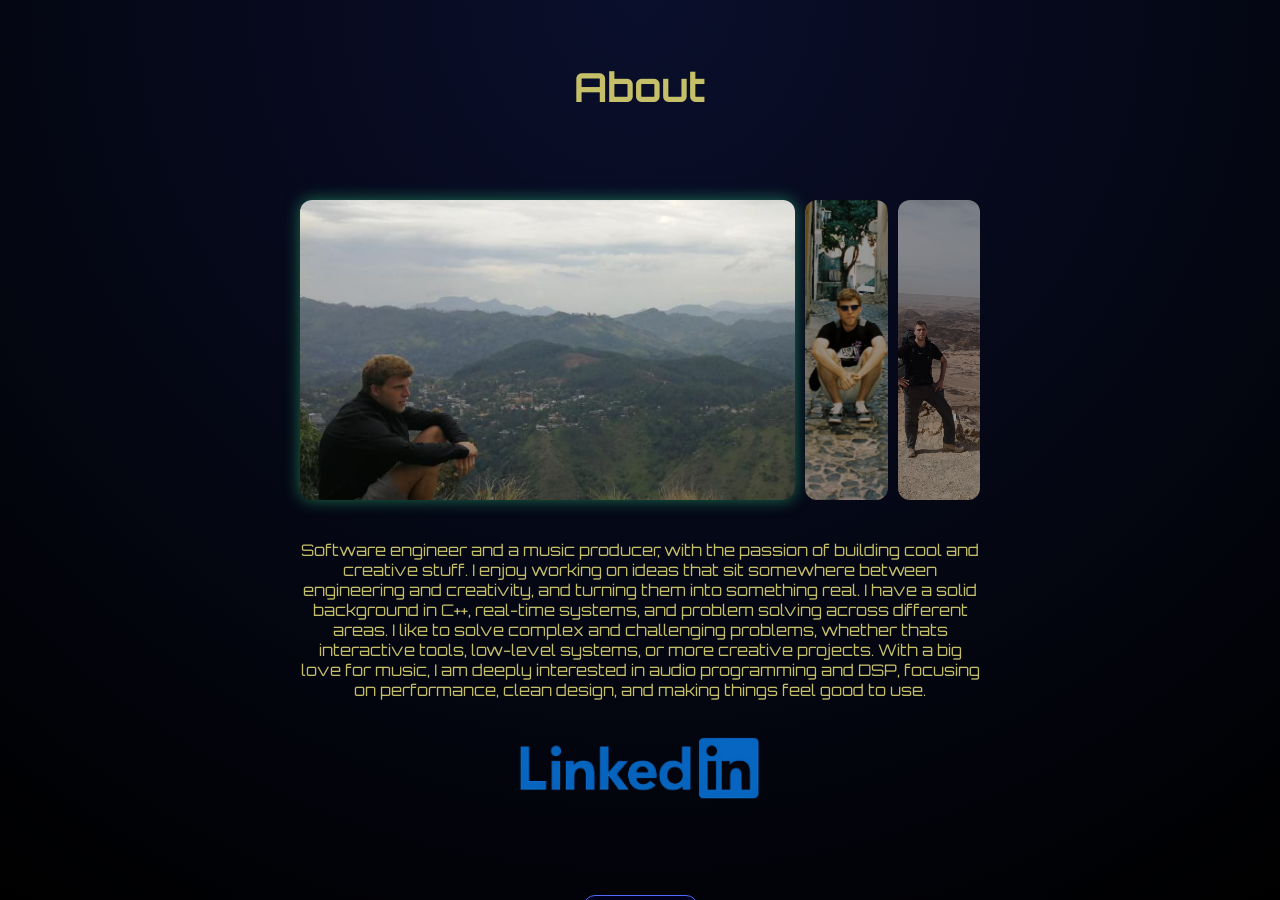
==== commit aaa0b8d9: "added experience page" ====
--- a/about.html
+++ b/about.html
@@ -41,7 +41,7 @@
 
         <div class="about-links">
             <a href="https://www.linkedin.com/in/may-tiger-1b8280225" target="_blank">
-                <img src="images/Linkedin_Logo.png" class="about-icon_linkdin">
+                <img src="images/linkedinCROP.png" class="about-icon_linkdin">
             </a>
         </div>
 
--- a/styles.css
+++ b/styles.css
@@ -1,7 +1,7 @@
 body {
     margin: 0;
     font-family: 'Orbitron', sans-serif;
-    color: #cfd8ff;
+    color: var(--text-main);
     overflow-x: hidden;
 }
 
@@ -11,12 +11,61 @@
     --space-md: 2rem;
     --space-lg: 4rem;
 
-    --content-width: 70rem;
+    --content-width: 80rem;
     --card-width: 32rem;
 
     --radius-sm: 0.5rem;
     --radius-md: 0.75rem;
     --radius-lg: 1rem;
+
+     /* Blues */
+    --blue-primary: #4f6cff;
+    --blue-light: #8aa0ff;
+    --blue-lighter: #9bb1ff;
+    --blue-text: #7a99cc;
+    --blue-muted: #6e9ce2;
+    --blue-dark: #4a6a99;
+    --blue-darker: #2a3a7a;
+    --blue-ui: #4a5a99;
+    --blue-hover: #54b0cc;
+
+    /* Text */
+    --text-main: #cfd8ff;
+    --text-bright: #ddeeff;
+    --text-white: #ffffff;
+
+    /* Section colors */
+    --section-about: #c5bf69;
+    --section-projects: #ffc69b;
+    --section-plugins: #8affc1;
+    --section-music: #ff9bf2;
+
+    /* Accent colors */
+    --green-accent: #8affc1;
+    --green-glow: #33d685;
+
+    --pink-accent: #e466c7;
+    --pink-bg: #ff69b4;
+
+    --spotify-green: #57ca6a;
+    --linkedin-blue: #0c67c2;
+    --soundcloud-orange: #df8926;
+
+    /* Backgrounds */
+    --bg-black: #000;
+    --bg-top: #0a0f2c;
+    --bg-panel: rgba(0,0,50,0.4);
+    --bg-panel-dark: rgba(0,0,40,0.4);
+    --bg-panel-light: rgba(0,0,60,0.3);
+    --bg-card: rgba(0,0,30,0.5);
+
+    /* Borders */
+    --border-primary: rgba(79,108,255,0.15);
+    --border-secondary: rgba(79,108,255,0.20);
+    --border-strong: rgba(79,108,255,0.25);
+    --border-highlight: rgba(79,108,255,0.30);
+    --border-glow: rgba(79,108,255,0.40);
+    --border-active: rgba(79,108,255,0.60);
 }
 
 /* Sections */
@@ -58,8 +107,8 @@
     flex-direction: column;
     align-items: center;
     gap: clamp(1.5rem, 2vw, 1.5rem);
-    margin-top: 10vh;
-    margin-bottom: 27vh;
+    /* margin-top: 10vh; */
+    /* margin-bottom: 27vh; */
 }
 
 .menu a {
@@ -70,7 +119,7 @@
 
 .menu a:hover {
     color: white;
-    text-shadow: 0 0 0.625rem #4f6cff;
+    text-shadow: 0 0 0.625rem var(--blue-primary);
     transform: scale(1.1);
 }
 
@@ -113,7 +162,7 @@
 
 .menu-list-item:hover {
     background: rgba(79, 108, 255, 0.15);
-    border-color: #4f6cff;
+    border-color: var(--blue-primary);
     transform: translateX(0.375rem);
 }
 
@@ -171,15 +220,15 @@
 .download-btn {
     margin: 0.3125rem;
     padding: 0.5rem 1rem;
-    border: 1px solid #4f6cff;
+    border: 1px solid var(--blue-primary);
     border-radius: var(--radius-sm);
-    color: #8aa0ff;
+    color: var(--blue-light);
     text-decoration: none;
 }
 
 .download-btn:hover {
     background: rgba(79,108,255,0.15);
-    border-color: #8aa0ff;
+    border-color: var(--blue-light);
     color: #fff;
 }
 
@@ -189,18 +238,18 @@
     width: fit-content;
     margin: clamp(1.5rem, 4vw, 2.5rem) auto clamp(1rem, 2vw, 1.25rem);
     padding: 0.75rem 1.5rem;
-    border: 1px solid #4f6cff;
+    border: 1px solid var(--blue-primary);
     border-radius: var(--radius-md);
     cursor: pointer;
     background: rgba(0,0,50,0.5);
     transition: 0.2s;
-    color: #8aa0ff;
+    color: var(--blue-light);
     text-align: center;
 }
 
 .back-btn:hover {
     color: white;
-    text-shadow: 0 0 0.625rem #4f6cff;
+    text-shadow: 0 0 0.625rem var(--blue-primary);
     transform: scale(1.05);
 }
 
@@ -213,25 +262,26 @@
     width: fit-content;
     margin: clamp(1.5rem, 4vw, 2.5rem);
     padding: 0.75rem 1.5rem;
-    border: 1px solid #4f6cff;
+    border: 1px solid var(--blue-primary);
     border-radius: var(--radius-md);
     cursor: pointer;
     background: rgba(0,0,50,0.5);
     transition: 0.2s;
-    color: #8aa0ff;
+    color: var(--blue-light);
 }
 
 .top-back-btn:hover {
     color: white;
-    text-shadow: 0 0 0.625rem #4f6cff;
+    text-shadow: 0 0 0.625rem var(--blue-primary);
     transform: scale(1.05);
 }
 
 /* Section colors */
-.about { color: #c5bf69; display: flex; flex-direction: column; align-items: center; text-align: center;}
-.projects { color: #ffc69b; display: flex; flex-direction: column; align-items: center; text-align: center;}
-.plugins { color: #8affc1; display: flex; flex-direction: column; align-items: center; text-align: center;}
-.music { color: #ff9bf2; display: flex; flex-direction: column; align-items: center; text-align: center;}
+.about { color: var(--section-about); display: flex; flex-direction: column; align-items: center; text-align: center;}
+.projects { color: var(--section-projects); display: flex; flex-direction: column; align-items: center; text-align: center;}
+.plugins { color: var(--green-accent); display: flex; flex-direction: column; align-items: center; text-align: center;}
+.music { color: var(--section-music); display: flex; flex-direction: column; align-items: center; text-align: center;}
+.experience { color: var(--section-experience); display: flex; flex-direction: column; align-items: center; text-align: center;}
 
 .about h1 {
     margin: 1.5rem;
@@ -341,7 +391,7 @@
 
 .loader-text {
     font-size: clamp(1.7rem, 2vw, 1.5rem);
-    color: #8aa0ff;
+    color: var(--blue-light);
     margin-bottom: 1.25rem;
 }
 
@@ -349,7 +399,7 @@
 .progress-bar {
     width: min(15rem, 70vw);
     height: 0.375rem;
-    border: 1px solid #4f6cff;
+    border: 1px solid var(--blue-primary);
     border-radius: var(--radius-md);
     overflow: hidden;
 }
@@ -357,8 +407,8 @@
 .progress-fill {
     height: 100%;
     width: 0%;
-    background: #4f6cff;
-    box-shadow: 0 0 0.625rem #4f6cff;
+    background: var(--blue-primary);
+    box-shadow: 0 0 0.625rem var(--blue-primary);
 }
 
 /* only animate when active */
@@ -450,6 +500,18 @@
     filter: drop-shadow(0 0 0.1875rem #0c67c2);
 }
 
+.about-icon_solaredge {
+    width: clamp(7rem, 24vw, 15.625rem);
+    height: auto;
+    transition: 0.2s;
+    cursor: pointer;
+    filter: drop-shadow(0 0 2rem #d6d7dd);
+}
+
+.about-icon_solaredge:hover {
+    transform: scale(1.1);
+    filter: drop-shadow(0 0 0.1875rem #0c67c2);
+}
 
 /* ===== START SCREEN ===== */
 #start-screen {
@@ -464,7 +526,7 @@
 
 .start-text {
     font-size: clamp(1rem, 2vw, 1.6rem);
-    color: #8aa0ff;
+    color: var(--blue-light);
     letter-spacing: 0.125rem;
     animation: blink 1s infinite;
 }
@@ -553,7 +615,7 @@
 .ps2-player-label {
     font-size: 0.7rem;
     letter-spacing: 0.12em;
-    color: #8aa0ff;
+    color: var(--blue-light);
     text-shadow: 0 0 0.5rem rgba(79, 108, 255, 0.6);
 }
 
@@ -582,7 +644,7 @@
     top: 0;
     bottom: 0;
     width: 0%;
-    background: linear-gradient(90deg, #2a3aff, #8aa0ff);
+    background: linear-gradient(90deg, #2a3aff, var(--blue-light));
     border-radius: 0.125rem;
     box-shadow: 0 0 0.375rem rgba(138, 160, 255, 0.6);
     transition: width 0.1s linear;
@@ -596,7 +658,7 @@
     width: 0.625rem;
     aspect-ratio: 1 / 1;
     background: #fff;
-    border: 2px solid #8aa0ff;
+    border: 2px solid var(--blue-light);
     border-radius: 50%;
     box-shadow: 0 0 0.5rem rgba(138, 160, 255, 0.9);
     transition: left 0.1s linear;
@@ -613,7 +675,7 @@
     background: rgba(79, 108, 255, 0.1);
     border: 1px solid rgba(79, 108, 255, 0.4);
     border-radius: 0.375rem;
-    color: #8aa0ff;
+    color: var(--blue-light);
     font-family: 'Orbitron', sans-serif;
     font-size: 0.85rem;
     width: clamp(2.25rem, 6vw, 2.5rem);
@@ -627,7 +689,7 @@
 
 .ps2-btn-ctrl:hover {
     background: rgba(79, 108, 255, 0.25);
-    border-color: #8aa0ff;
+    border-color: var(--blue-light);
     color: #fff;
     box-shadow: 0 0 0.625rem rgba(79, 108, 255, 0.4);
 }
@@ -636,7 +698,7 @@
     width: clamp(2.75rem, 7vw, 3rem);
     font-size: 1rem;
     background: rgba(79, 108, 255, 0.2);
-    border-color: #8aa0ff;
+    border-color: var(--blue-light);
     box-shadow: 0 0 0.625rem rgba(79, 108, 255, 0.2);
 }
 
@@ -672,7 +734,7 @@
     width: 0.625rem;
     aspect-ratio: 1 / 1;
     border-radius: 50%;
-    background: #8aa0ff;
+    background: var(--blue-light);
     border: 1px solid #fff;
     box-shadow: 0 0 0.375rem rgba(138, 160, 255, 0.8);
     cursor: pointer;
@@ -682,7 +744,7 @@
     width: 0.625rem;
     aspect-ratio: 1 / 1;
     border-radius: 50%;
-    background: #8aa0ff;
+    background: var(--blue-light);
     border: 1px solid #fff;
     box-shadow: 0 0 0.375rem rgba(138, 160, 255, 0.8);
     cursor: pointer;
@@ -714,13 +776,13 @@
     font-size: clamp(1.75rem, 5vw, 2rem);
     line-height: 1.15;
     margin: 0.4rem 0 0.8rem;
-    color: #ddeeff;
+    color: var(--text-bright);
 }
 
 .proj-hero-sub {
     font-size: 0.9rem;
     line-height: 1.7;
-    color: #7a99cc;
+    color: var(--blue-text);
     margin-bottom: 1.4rem;
 }
 
@@ -737,15 +799,15 @@
 .download-btn {
     margin: 0.3125rem;
     padding: 0.5rem 1rem;
-    border: 1px solid #4f6cff;
+    border: 1px solid var(--blue-primary);
     border-radius: var(--radius-sm);
-    color: #8aa0ff;
+    color: var(--blue-light);
     text-decoration: none;
 }
 
 .download-btn:hover {
     background: rgba(79,108,255,0.15);
-    border-color: #8aa0ff;
+    border-color: var(--blue-light);
     color: #fff;
 }
 
@@ -756,9 +818,9 @@
     margin-top: 0.3125rem;
     margin-bottom: 0.3125rem;
     padding: 0.5rem 1rem;
-    border: 1px solid #4f6cff;
+    border: 1px solid var(--blue-primary);
     border-radius: var(--radius-sm);
-    color: #8aa0ff;
+    color: var(--blue-light);
     text-decoration: none;
     font-size: 0.8rem;
     letter-spacing: 0.05em;
@@ -772,7 +834,7 @@
     height: 1rem;
     margin-right: 0.5rem;
     flex-shrink: 0;
-    background-image: url("data:image/svg+xml,%3Csvg xmlns='http://www.w3.org/2000/svg' viewBox='0 0 24 24' fill='%238aa0ff'%3E%3Cpath d='M12 0C5.37 0 0 5.37 0 12c0 5.31 3.435 9.795 8.205 11.385.6.105.825-.255.825-.57 0-.285-.015-1.23-.015-2.235-3.015.555-3.795-.735-4.035-1.41-.135-.345-.72-1.41-1.23-1.695-.42-.225-1.02-.78-.015-.795.945-.015 1.62.87 1.845 1.23 1.08 1.815 2.805 1.305 3.495.99.105-.78.42-1.305.765-1.605-2.67-.3-5.46-1.335-5.46-5.925 0-1.305.465-2.385 1.23-3.225-.12-.3-.54-1.53.12-3.18 0 0 1.005-.315 3.3 1.23.96-.267 1.98-.399 3-.405 1.02.006 2.04.138 3 .405 2.295-1.56 3.3-1.23 3.3-1.23.66 1.65.24 2.88.12 3.18.765.84 1.23 1.905 1.23 3.225 0 4.605-2.805 5.625-5.475 5.925.435.375.81 1.095.81 2.22 0 1.605-.015 2.895-.015 3.3 0 .315.225.69.825.57A12.02 12.02 0 0 0 24 12c0-6.63-5.37-12-12-12z'/%3E%3C/svg%3E");
+    background-image: url("data:image/svg+xml,%3Csvg xmlns='http://www.w3.org/2000/svg' viewBox='0 0 24 24' fill='%23var(--blue-light)'%3E%3Cpath d='M12 0C5.37 0 0 5.37 0 12c0 5.31 3.435 9.795 8.205 11.385.6.105.825-.255.825-.57 0-.285-.015-1.23-.015-2.235-3.015.555-3.795-.735-4.035-1.41-.135-.345-.72-1.41-1.23-1.695-.42-.225-1.02-.78-.015-.795.945-.015 1.62.87 1.845 1.23 1.08 1.815 2.805 1.305 3.495.99.105-.78.42-1.305.765-1.605-2.67-.3-5.46-1.335-5.46-5.925 0-1.305.465-2.385 1.23-3.225-.12-.3-.54-1.53.12-3.18 0 0 1.005-.315 3.3 1.23.96-.267 1.98-.399 3-.405 1.02.006 2.04.138 3 .405 2.295-1.56 3.3-1.23 3.3-1.23.66 1.65.24 2.88.12 3.18.765.84 1.23 1.905 1.23 3.225 0 4.605-2.805 5.625-5.475 5.925.435.375.81 1.095.81 2.22 0 1.605-.015 2.895-.015 3.3 0 .315.225.69.825.57A12.02 12.02 0 0 0 24 12c0-6.63-5.37-12-12-12z'/%3E%3C/svg%3E");
     background-size: contain;
     background-repeat: no-repeat;
     background-position: center;
@@ -781,7 +843,7 @@
 
 .proj-github-btn:hover {
     background: rgba(79,108,255,0.15);
-    border-color: #8aa0ff;
+    border-color: var(--blue-light);
     color: #fff;
 }
 
@@ -792,26 +854,35 @@
 .proj-divider { height: 1px; background: linear-gradient(90deg, transparent, rgba(79,108,255,0.3), transparent); margin: 2rem 0; }
 
 .proj-section { margin-bottom: 0.5rem; }
-.proj-section p { font-size: 0.88rem; line-height: 1.75; color: #7a99cc; margin-bottom: 1rem; }
-.proj-section-title { font-size: 1.1rem; color: #9bb1ff; letter-spacing: 0.08em; text-transform: uppercase; margin-bottom: 1rem; font-weight: normal; }
-.proj-sub-title { font-size: 0.85rem; color: #8affc1; letter-spacing: 0.06em; margin: 1.4rem 0 0.6rem; font-weight: normal; text-transform: uppercase; }
-.proj-note { font-size: 0.78rem !important; color: #4a6a99 !important; font-style: italic; margin-top: 0.6rem !important; }
-
-.proj-cards { display: grid; grid-template-columns: repeat(3, minmax(190px, 1fr)); gap: 1rem; margin-top: 1rem; }
+.proj-section p { font-size: 0.88rem; line-height: 1.75; color: var(--blue-text); margin-bottom: 1rem; }
+.proj-section-title { font-size: 1.1rem; color: var(--blue-lighter); letter-spacing: 0.08em; text-transform: uppercase; margin-bottom: 1rem; font-weight: normal; }
+.proj-sub-title { font-size: 0.85rem; color: var(--green-accent); letter-spacing: 0.06em; margin: 1.4rem 0 0.6rem; font-weight: normal; text-transform: uppercase; }
+.proj-note { font-size: 0.78rem !important; color: var(--blue-dark) !important; font-style: italic; margin-top: 0.6rem !important; }
+
+/* .proj-cards { display: grid; grid-template-columns: repeat(auto-fit, minmax(min(100%, 190px), 1fr)); gap: 1rem; margin-top: 1rem; } */
+.proj-cards { display: grid; grid-template-columns: repeat(3, minmax(0, 1fr)); gap: 1rem; margin-top: 1rem;}
+
+@media (max-width: 640px) {
+    .proj-cards { grid-template-columns: 1fr; }
+}
+
+@media (min-width: 641px) and (max-width: 900px) {
+    .proj-cards { grid-template-columns: repeat(2, 1fr); }
+}
 .proj-card { background: rgba(0,0,50,0.4); border: 1px solid rgba(79,108,255,0.2); border-radius: 15px; padding: 0.8rem; transition: border-color 0.2s; }
-.proj-card:hover { border-color: rgba(79,108,255,0.5); }
+/* .proj-card:hover { border-color: rgba(79,108,255,0.5); } */
 .proj-card-icon { font-size: 1.4rem; margin-bottom: 0.4rem; }
-.proj-card h4 { font-size: 1rem; color: #cfd8ff; margin-bottom: 0.4rem; font-weight: 600; }
-.proj-card p { font-size: 0.75rem !important; color: #6e9ce2 !important; line-height: 1.6; margin: 0 !important; }
+.proj-card h4 { font-size: 1rem; color: var(--text-main); margin-bottom: 0.4rem; font-weight: 600; }
+.proj-card p { font-size: 0.75rem !important; color: var(--blue-muted) !important; line-height: 1.6; margin: 0 !important; }
 
 .proj-pipeline { display: flex; align-items: center; gap: 0.5rem; flex-wrap: wrap; margin: 1.2rem 0; }
 .proj-pipe-step { background: rgba(0,0,50,0.5); border: 1px solid rgba(79,108,255,0.2); border-radius: 8px; padding: 0.7rem 1rem; text-align: center; min-width: 3rem; }
 .proj-pipe-step.highlight-blue  { border-color: rgba(79,108,255,0.6);  background: rgba(79,108,255,0.1); }
 .proj-pipe-step.highlight-pink  { border-color: rgba(228, 102, 199, 0.6);  background: rgba(255,105,180,0.1); }
 .proj-pipe-step.highlight-green { border-color: rgba(138,255,193,0.4); background: rgba(138,255,193,0.05); }
-.proj-pipe-label { font-size: 0.6rem; letter-spacing: 0.12em; text-transform: uppercase; color: #4a6a99; margin-bottom: 0.3rem; }
-.proj-pipe-desc { font-size: 0.78rem; color: #cfd8ff; line-height: 1.3; }
-.proj-pipe-desc small { font-size: 0.65rem; color: #4a6a99; }
+.proj-pipe-label { font-size: 0.6rem; letter-spacing: 0.12em; text-transform: uppercase; color: var(--blue-dark); margin-bottom: 0.3rem; }
+.proj-pipe-desc { font-size: 0.78rem; color: var(--text-main); line-height: 1.3; }
+.proj-pipe-desc small { font-size: 0.65rem; color: var(--blue-dark); }
 .proj-pipe-arrow { color: #2a3a7a; font-size: 1.2rem; }
 
 .proj-spec-row {
@@ -833,11 +904,11 @@
     align-items: center;
 }
 .proj-spec-item.highlight-result { border-color: rgba(138,255,193,0.3); }
-.proj-spec-label { font-size: 0.65rem; letter-spacing: 0.1em; text-transform: uppercase; color: #4a6a99; margin-bottom: 0.5rem; }
+.proj-spec-label { font-size: 0.65rem; letter-spacing: 0.1em; text-transform: uppercase; color: var(--blue-dark); margin-bottom: 0.5rem; }
 .proj-spec-img {
     width: 100%;
-    max-width: 35rem;
-    max-height: 30rem;
+    max-width: 40rem;
+    max-height: 35rem;
     border-radius: 4px;
     display: block;
     object-fit: cover;
@@ -846,18 +917,18 @@
 
 .proj-metrics { display: flex; flex-direction: column; gap: 0.7rem; margin-top: 1rem; }
 .proj-metric { display: flex; align-items: baseline; gap: 1rem; background: rgba(0,0,40,0.4); border: 1px solid rgba(79,108,255,0.15); border-radius: 8px; padding: 0.8rem 1rem; transition: border-color 0.2s; }
-.proj-metric:hover { border-color: rgba(79,108,255,0.4); }
-.proj-metric-name { font-size: 0.78rem; color: #8aa0ff; letter-spacing: 0.08em; min-width: 80px; flex-shrink: 0; }
-.proj-metric-full { font-size: 0.75rem; color: #cfd8ff; min-width: 220px; flex-shrink: 0; }
-.proj-metric-desc { font-size: 0.72rem; color: #4a6a99; line-height: 1.5; }
+/* .proj-metric:hover { border-color: rgba(79,108,255,0.4); } */
+.proj-metric-name { font-size: 0.78rem; color: var(--blue-light); letter-spacing: 0.08em; min-width: 80px; flex-shrink: 0; }
+.proj-metric-full { font-size: 0.75rem; color: var(--text-main); min-width: 220px; flex-shrink: 0; }
+.proj-metric-desc { font-size: 0.72rem; color: var(--blue-dark); line-height: 1.5; }
 
 .proj-tags-big { display: flex; flex-wrap: wrap; gap: 0.5rem; margin-top: 0.5rem; }
-.proj-tag { font-size: 0.72rem; letter-spacing: 0.07em; padding: 0.3rem 0.8rem; border-radius: 5px; background: rgba(79,108,255,0.1); border: 1px solid rgba(79,108,255,0.25); color: #8aa0ff; }
+.proj-tag { font-size: 0.72rem; letter-spacing: 0.07em; padding: 0.3rem 0.8rem; border-radius: 5px; background: rgba(79,108,255,0.1); border: 1px solid rgba(79,108,255,0.25); color: var(--blue-light); }
 
 .proj-audio { margin-top: 0.8rem; margin-left: auto; margin-right: auto; display: block; width: 100%; max-width: 30rem; border-radius: 8px; }
 
 /* ===================== RESPONSIVE HEADER TITLE ===================== */
-.header-title-img { width: min(420px, 80vw); height: auto; display: block; }
+.header-title-img { width: min(420px, 80vw); height: auto; display: block; margin-top: 7em; margin-bottom: 1.5rem; }
 
 
 /* ===================== Carousel ===================== */
@@ -904,4 +975,51 @@
 
 .option:hover {
     box-shadow: 0 0 1rem rgba(84, 176, 204, 0.5);
+}
+/* ===================== EXPERIENCE PAGE ===================== */
+.exp-logo-box {
+    flex-shrink: 0;
+    display: flex;
+    align-items: center;
+    justify-content: center;
+    width: clamp(6rem, 15vw, 10rem);
+}
+
+.exp-company-logo {
+    width: 100%;
+    filter: brightness(0) invert(1);
+    opacity: 0.85;
+}
+
+.exp-stat-row {
+    display: flex;
+    gap: 1rem;
+    flex-wrap: wrap;
+    margin-top: 1.5rem;
+}
+
+.exp-stat {
+    flex: 1;
+    min-width: 7rem;
+    background: rgba(0, 0, 50, 0.4);
+    border: 1px solid rgba(79, 108, 255, 0.2);
+    border-radius: var(--radius-md);
+    padding: 0.5rem 0.6rem;
+    text-align: center;
+    transition: border-color 0.2s;
+}
+
+.exp-stat-num {
+    font-family: 'Orbitron', sans-serif;
+    font-size: clamp(0.3rem, 4vw, 2rem);
+    font-weight: 700;
+    color: var(--blue-light);
+    margin-bottom: 0.3rem;
+}
+
+.exp-stat-label {
+    font-size: 0.8rem;
+    color: #5a759e;
+    letter-spacing: 0.05em;
+    line-height: 1.4;
 }
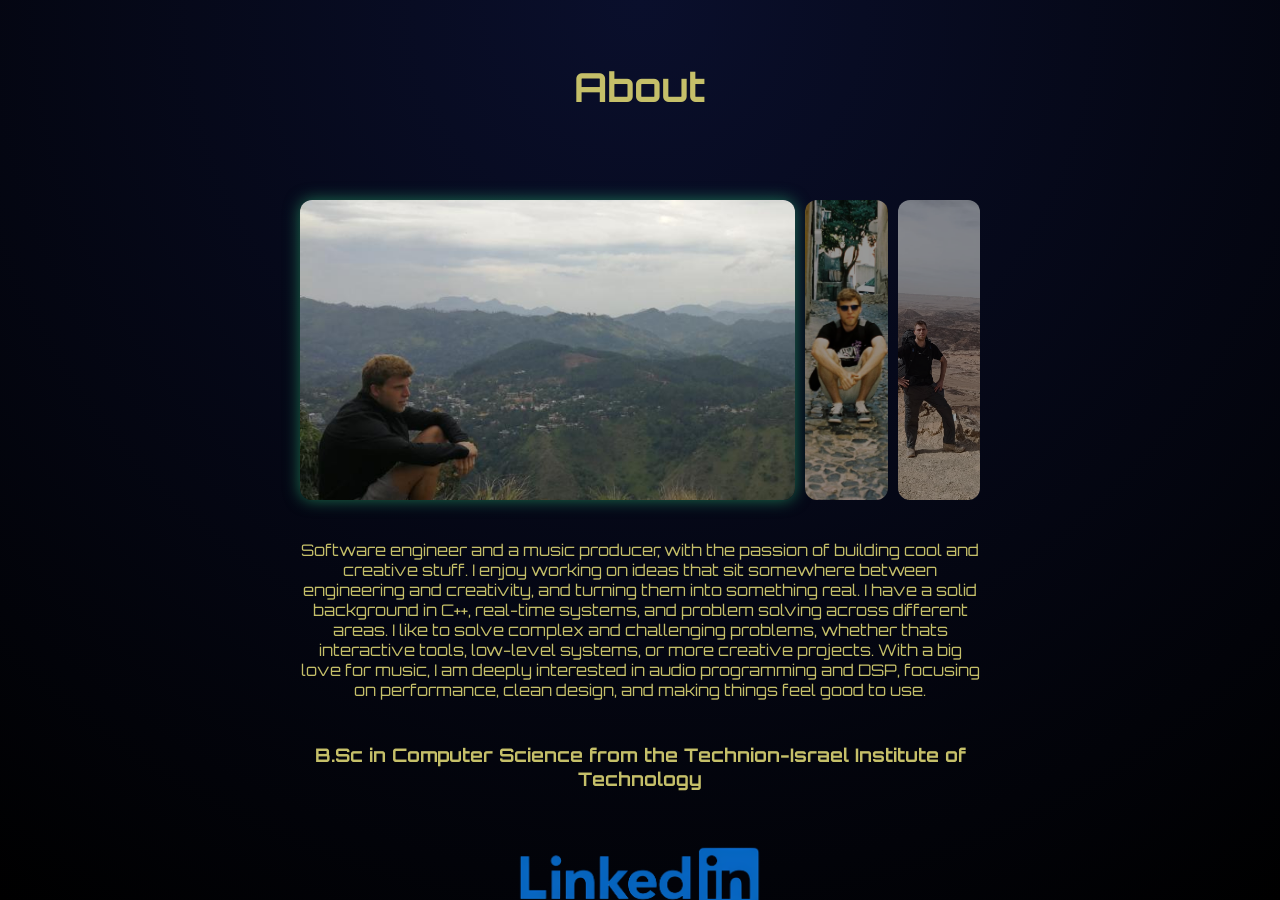
==== commit 35985467: "added website proj page, new font and education" ====
--- a/about.html
+++ b/about.html
@@ -5,7 +5,9 @@
 <meta name="viewport" content="width=device-width, initial-scale=1.0">
 <title>About | May Tiger</title>
 <link rel="stylesheet" href="styles.css">
-<link href="https://fonts.googleapis.com/css2?family=Orbitron:wght@400;700;900&family=Share+Tech+Mono&display=swap" rel="stylesheet">
+<link rel="preconnect" href="https://fonts.googleapis.com">
+<link rel="preconnect" href="https://fonts.gstatic.com" crossorigin>
+<link href="https://fonts.googleapis.com/css2?family=Darker+Grotesque:wght@300..900&family=Orbitron:wght@400..900&family=Oxanium:wght@200..800&family=Poppins:ital,wght@0,100;0,200;0,300;0,400;0,500;0,600;0,700;0,800;0,900;1,100;1,200;1,300;1,400;1,500;1,600;1,700;1,800;1,900&display=swap" rel="stylesheet">
 </head>
 <body style="background: radial-gradient(circle at top, #0a0f2c, #000);">
 
@@ -37,7 +39,15 @@
         
         </div>
 
-        <p>Software engineer and a music producer, with the passion of building cool and creative stuff. I enjoy working on ideas that sit somewhere between engineering and creativity, and turning them into something real. I have a solid background in C++, real-time systems, and problem solving across different areas. I like to solve complex and challenging problems, whether thats interactive tools, low-level systems, or more creative projects. With a big love for music, I am deeply interested in audio programming and DSP, focusing on performance, clean design, and making things feel good to use.</p>
+        <p>
+            Software engineer and a music producer, with the passion of building cool and creative stuff.
+            I enjoy working on ideas that sit somewhere between engineering and creativity, and turning them into something real.
+            I have a solid background in C++, real-time systems, and problem solving across different areas.
+            I like to solve complex and challenging problems, whether thats interactive tools, low-level systems, or more creative projects.
+            With a big love for music, I am deeply interested in audio programming and DSP, focusing on performance, clean design, and making things feel good to use.
+        </p>
+        
+        <h3> B.Sc in Computer Science from the Technion-Israel Institute of Technology </h3>
 
         <div class="about-links">
             <a href="https://www.linkedin.com/in/may-tiger-1b8280225" target="_blank">
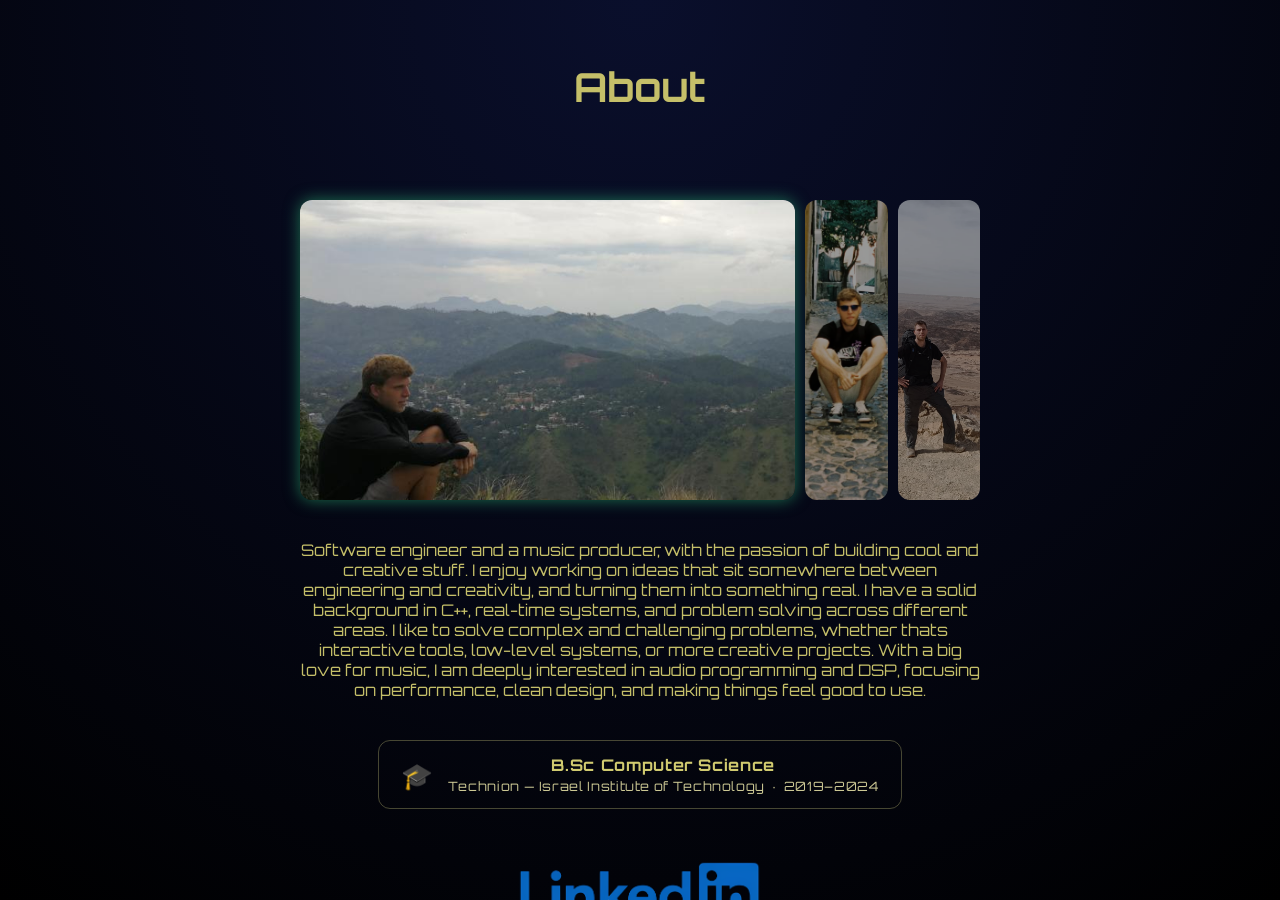
==== commit 43530430: "fixed minor bugs and color change" ====
--- a/about.html
+++ b/about.html
@@ -47,7 +47,13 @@
             With a big love for music, I am deeply interested in audio programming and DSP, focusing on performance, clean design, and making things feel good to use.
         </p>
         
-        <h3> B.Sc in Computer Science from the Technion-Israel Institute of Technology </h3>
+        <div class="edu-badge">
+            <div class="edu-badge-icon">&#127891;</div>
+            <div class="edu-badge-text">
+                <div class="edu-badge-degree">B.Sc Computer Science</div>
+                <div class="edu-badge-school">Technion &mdash; Israel Institute of Technology &nbsp;&#183;&nbsp; 2019&ndash;2024</div>
+            </div>
+        </div>
 
         <div class="about-links">
             <a href="https://www.linkedin.com/in/may-tiger-1b8280225" target="_blank">
--- a/styles.css
+++ b/styles.css
@@ -21,8 +21,8 @@
      /* Blues */
     --blue-primary: #4f6cff;
     --blue-light: #8aa0ff;
-    --blue-lighter: #9bb1ff;
-    --blue-text: #7a99cc;
+    --blue-lighter: #b7c0e2;
+    --blue-text: #9caecc;
     --blue-muted: #6e9ce2;
     --blue-dark: #4a6a99;
     --blue-darker: #2a3a7a;
@@ -834,11 +834,12 @@
     height: 1rem;
     margin-right: 0.5rem;
     flex-shrink: 0;
-    background-image: url("data:image/svg+xml,%3Csvg xmlns='http://www.w3.org/2000/svg' viewBox='0 0 24 24' fill='%23var(--blue-light)'%3E%3Cpath d='M12 0C5.37 0 0 5.37 0 12c0 5.31 3.435 9.795 8.205 11.385.6.105.825-.255.825-.57 0-.285-.015-1.23-.015-2.235-3.015.555-3.795-.735-4.035-1.41-.135-.345-.72-1.41-1.23-1.695-.42-.225-1.02-.78-.015-.795.945-.015 1.62.87 1.845 1.23 1.08 1.815 2.805 1.305 3.495.99.105-.78.42-1.305.765-1.605-2.67-.3-5.46-1.335-5.46-5.925 0-1.305.465-2.385 1.23-3.225-.12-.3-.54-1.53.12-3.18 0 0 1.005-.315 3.3 1.23.96-.267 1.98-.399 3-.405 1.02.006 2.04.138 3 .405 2.295-1.56 3.3-1.23 3.3-1.23.66 1.65.24 2.88.12 3.18.765.84 1.23 1.905 1.23 3.225 0 4.605-2.805 5.625-5.475 5.925.435.375.81 1.095.81 2.22 0 1.605-.015 2.895-.015 3.3 0 .315.225.69.825.57A12.02 12.02 0 0 0 24 12c0-6.63-5.37-12-12-12z'/%3E%3C/svg%3E");
+    background-image: url("data:image/svg+xml,%3Csvg xmlns='http://www.w3.org/2000/svg' viewBox='0 0 24 24' fill='%23ffffff'%3E%3Cpath d='M12 0C5.37 0 0 5.37 0 12c0 5.31 3.435 9.795 8.205 11.385.6.105.825-.255.825-.57 0-.285-.015-1.23-.015-2.235-3.015.555-3.795-.735-4.035-1.41-.135-.345-.72-1.41-1.23-1.695-.42-.225-1.02-.78-.015-.795.945-.015 1.62.87 1.845 1.23 1.08 1.815 2.805 1.305 3.495.99.105-.78.42-1.305.765-1.605-2.67-.3-5.46-1.335-5.46-5.925 0-1.305.465-2.385 1.23-3.225-.12-.3-.54-1.53.12-3.18 0 0 1.005-.315 3.3 1.23.96-.267 1.98-.399 3-.405 1.02.006 2.04.138 3 .405 2.295-1.56 3.3-1.23 3.3-1.23.66 1.65.24 2.88.12 3.18.765.84 1.23 1.905 1.23 3.225 0 4.605-2.805 5.625-5.475 5.925.435.375.81 1.095.81 2.22 0 1.605-.015 2.895-.015 3.3 0 .315.225.69.825.57A12.02 12.02 0 0 0 24 12c0-6.63-5.37-12-12-12z'/%3E%3C/svg%3E");
     background-size: contain;
     background-repeat: no-repeat;
     background-position: center;
     transition: 0.2s;
+    color: #fff;
 }
 
 .proj-github-btn:hover {
@@ -857,7 +858,7 @@
 .proj-section p { font-size: 0.88rem; line-height: 1.75; color: var(--blue-text); margin-bottom: 1rem; }
 .proj-section-title { font-size: 1.1rem; color: var(--blue-lighter); letter-spacing: 0.08em; text-transform: uppercase; margin-bottom: 1rem; font-weight: normal; }
 .proj-sub-title { font-size: 0.85rem; color: var(--green-accent); letter-spacing: 0.06em; margin: 1.4rem 0 0.6rem; font-weight: normal; text-transform: uppercase; }
-.proj-note { font-size: 0.78rem !important; color: var(--blue-dark) !important; font-style: italic; margin-top: 0.6rem !important; }
+.proj-note { font-size: 0.78rem !important; color: #adbdd6 !important; font-style: italic; margin-top: 0.6rem !important; }
 
 /* .proj-cards { display: grid; grid-template-columns: repeat(auto-fit, minmax(min(100%, 190px), 1fr)); gap: 1rem; margin-top: 1rem; } */
 .proj-cards { display: grid; grid-template-columns: repeat(3, minmax(0, 1fr)); gap: 1rem; margin-top: 1rem;}
@@ -920,7 +921,7 @@
 /* .proj-metric:hover { border-color: rgba(79,108,255,0.4); } */
 .proj-metric-name { font-size: 0.78rem; color: var(--blue-light); letter-spacing: 0.08em; min-width: 80px; flex-shrink: 0; }
 .proj-metric-full { font-size: 0.75rem; color: var(--text-main); min-width: 220px; flex-shrink: 0; }
-.proj-metric-desc { font-size: 0.72rem; color: var(--blue-dark); line-height: 1.5; }
+.proj-metric-desc { font-size: 0.72rem; color: #adbdd6; line-height: 1.5; }
 
 .proj-tags-big { display: flex; flex-wrap: wrap; gap: 0.5rem; margin-top: 0.5rem; }
 .proj-tag { font-size: 0.72rem; letter-spacing: 0.07em; padding: 0.3rem 0.8rem; border-radius: 5px; background: rgba(79,108,255,0.1); border: 1px solid rgba(79,108,255,0.25); color: var(--blue-light); }
@@ -1019,7 +1020,46 @@
 
 .exp-stat-label {
     font-size: 0.8rem;
-    color: #5a759e;
+    color: #bac3d1;
     letter-spacing: 0.05em;
     line-height: 1.4;
+}
+
+/* ===================== EDUCATION BADGE ===================== */
+.edu-badge {
+    display: inline-flex;
+    align-items: center;
+    gap: 0.9rem;
+    margin: 1rem auto;
+    padding: 0.85rem 1.4rem;
+    /* background: rgba(255, 255, 255, 0.08); */
+    border: 1px solid rgba(197, 196, 124, 0.35);
+    border-radius: var(--radius-md);
+    max-width: min(38rem, 92vw);
+    transition: border-color 0.2s, background 0.2s;
+}
+
+.edu-badge:hover {
+    background: rgba(227, 228, 231, 0.14);
+    border-color: rgba(60, 76, 156, 0.6);
+}
+
+.edu-badge-icon {
+    font-size: 1.6rem;
+    flex-shrink: 0;
+}
+
+.edu-badge-degree {
+    font-family: 'Orbitron', sans-serif;
+    font-size: clamp(0.8rem, 2vw, 1rem);
+    font-weight: 700;
+    color: #d1cb70;
+    letter-spacing: 0.04em;
+    margin-bottom: 0.2rem;
+}
+
+.edu-badge-school {
+    font-size: 0.8rem;
+    color: #ccc894;
+    letter-spacing: 0.05em;
 }
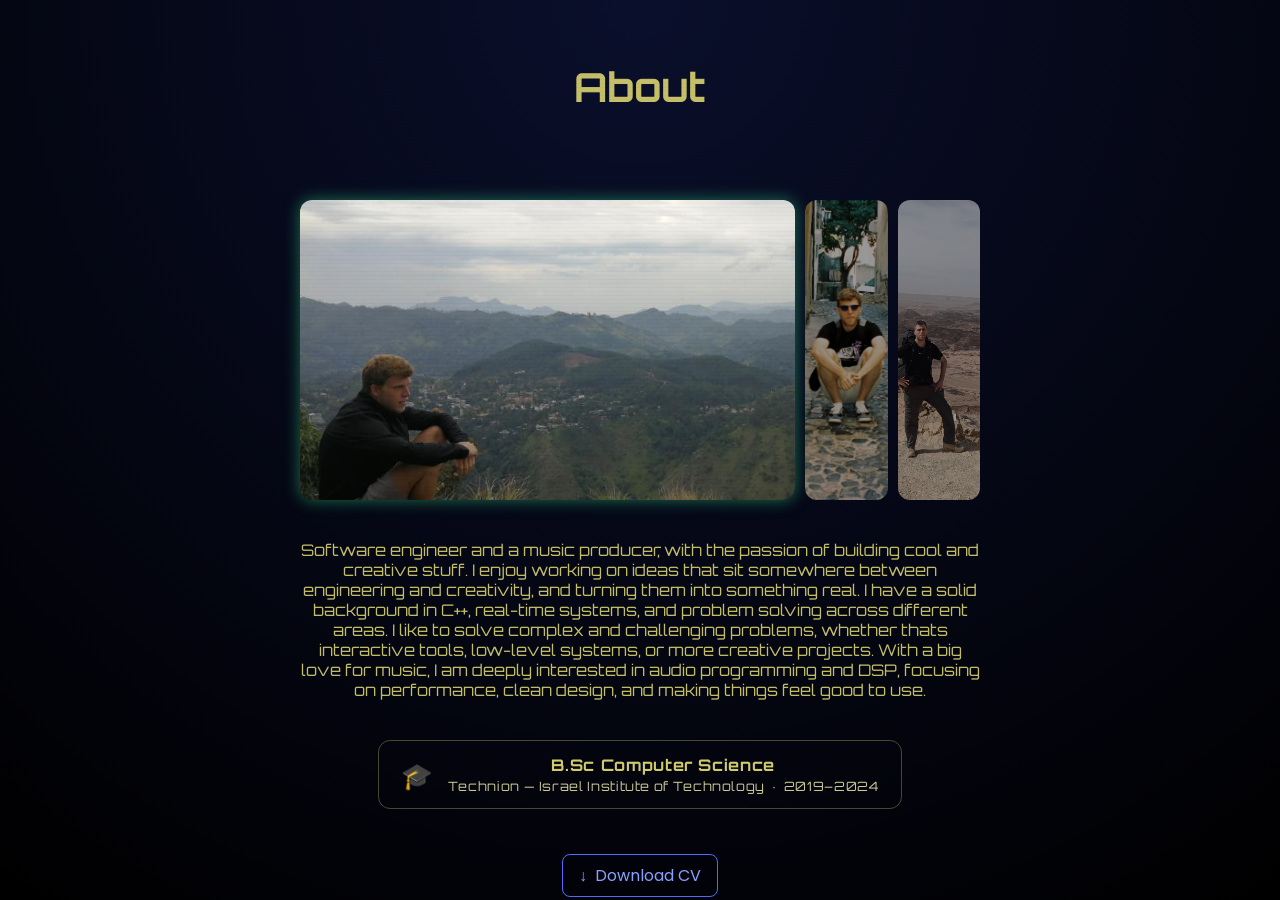
==== commit 4e790a18: "claude addition and fixes" ====
--- a/about.html
+++ b/about.html
@@ -3,11 +3,12 @@
 <head>
 <meta charset="UTF-8">
 <meta name="viewport" content="width=device-width, initial-scale=1.0">
+<meta name="description" content="About May Tiger — Linux software engineer with 3 years at SolarEdge, B.Sc Computer Science from Technion, C++ audio plugin developer and music producer.">
 <title>About | May Tiger</title>
 <link rel="stylesheet" href="styles.css">
 <link rel="preconnect" href="https://fonts.googleapis.com">
 <link rel="preconnect" href="https://fonts.gstatic.com" crossorigin>
-<link href="https://fonts.googleapis.com/css2?family=Darker+Grotesque:wght@300..900&family=Orbitron:wght@400..900&family=Oxanium:wght@200..800&family=Poppins:ital,wght@0,100;0,200;0,300;0,400;0,500;0,600;0,700;0,800;0,900;1,100;1,200;1,300;1,400;1,500;1,600;1,700;1,800;1,900&display=swap" rel="stylesheet">
+<link href="https://fonts.googleapis.com/css2?family=Orbitron:wght@400;700;900&family=Poppins:wght@300;400;500;600;700&display=swap" rel="stylesheet">
 </head>
 <body style="background: radial-gradient(circle at top, #0a0f2c, #000);">
 
@@ -17,24 +18,14 @@
 
         <div class="options">
             
-            <div class="option active" style="--optionImage: url('images/me.jpg');">
-                <div class="label">
-                    <div class="icon">
-                    </div>
-                </div> 
+            <div class="option active" style="--optionImage: url('images/me.jpg');" aria-label="Photo 1">
+                <div class="label"><div class="icon"></div></div>
             </div>
-            
-            <div class="option" style="--optionImage: url('images/me_2.png');">
-                <div class="label">
-                    <div class="icon"></div>
-                </div>
+            <div class="option" style="--optionImage: url('images/me_2.png');" aria-label="Photo 2">
+                <div class="label"><div class="icon"></div></div>
             </div>
-        
-            <div class="option" style="--optionImage: url('images/me_3.jpeg');">
-                <div class="label">
-                    <div class="icon">
-                    </div>
-                </div>
+            <div class="option" style="--optionImage: url('images/me_3.jpeg');" aria-label="Photo 3">
+                <div class="label"><div class="icon"></div></div>
             </div>
         
         </div>
@@ -46,7 +37,7 @@
             I like to solve complex and challenging problems, whether thats interactive tools, low-level systems, or more creative projects.
             With a big love for music, I am deeply interested in audio programming and DSP, focusing on performance, clean design, and making things feel good to use.
         </p>
-        
+
         <div class="edu-badge">
             <div class="edu-badge-icon">&#127891;</div>
             <div class="edu-badge-text">
@@ -54,13 +45,32 @@
                 <div class="edu-badge-school">Technion &mdash; Israel Institute of Technology &nbsp;&#183;&nbsp; 2019&ndash;2024</div>
             </div>
         </div>
-
+        
+        <a href="MayTiger_CV.pdf" download class="download-btn" style="font-family:'Poppins',sans-serif;">&#8595;&nbsp; Download CV</a>
+        
+        <h2 class="about-cta">
+            Open to new opportunities!   feel free to reach out on at: <br>  <a href="mailto:may.tiger877@gmail.com">may.tiger877@gmail.com</a> <br>or:
+        </h2>
+        
         <div class="about-links">
             <a href="https://www.linkedin.com/in/may-tiger-1b8280225" target="_blank">
-                <img src="images/linkedinCROP.png" class="about-icon_linkdin">
+                <img src="images/linkedinCROP.png" alt="LinkedIn profile" class="about-icon_linkdin">
             </a>
         </div>
-
+        
+        <div class="skills-row">
+            <span class="skill-tag">C++</span>
+            <span class="skill-tag">C</span>
+            <span class="skill-tag">Python</span>
+            <span class="skill-tag">Linux</span>
+            <span class="skill-tag">JUCE</span>
+            <span class="skill-tag">DSP</span>
+            <span class="skill-tag">PyTorch</span>
+            <span class="skill-tag">Git</span>
+            <span class="skill-tag">JavaScript</span>
+            <span class="skill-tag">HTML / CSS</span>
+        </div>
+        
         <div class="back-btn" onclick="goTo('menu.html')">&#8592; Back</div>
     </div>
 </section>
--- a/styles.css
+++ b/styles.css
@@ -3,6 +3,11 @@
     font-family: 'Orbitron', sans-serif;
     color: var(--text-main);
     overflow-x: hidden;
+    cursor: url("data:image/svg+xml,%3Csvg xmlns='http://www.w3.org/2000/svg' width='24' height='24' viewBox='0 0 24 24'%3E%3Ccircle cx='12' cy='12' r='2' fill='%234f6cff' opacity='0.9'/%3E%3Cline x1='12' y1='2' x2='12' y2='8' stroke='%234f6cff' stroke-width='1.5' opacity='0.7'/%3E%3Cline x1='12' y1='16' x2='12' y2='22' stroke='%234f6cff' stroke-width='1.5' opacity='0.7'/%3E%3Cline x1='2' y1='12' x2='8' y2='12' stroke='%234f6cff' stroke-width='1.5' opacity='0.7'/%3E%3Cline x1='16' y1='12' x2='22' y2='12' stroke='%234f6cff' stroke-width='1.5' opacity='0.7'/%3E%3C/svg%3E") 12 12, crosshair;
+}
+
+a, button, [onclick], .option, .ps2-btn-ctrl, .download-btn, .proj-github-btn, .back-btn, .top-back-btn, .menu-list-item {
+    cursor: url("data:image/svg+xml,%3Csvg xmlns='http://www.w3.org/2000/svg' width='24' height='24' viewBox='0 0 24 24'%3E%3Ccircle cx='12' cy='12' r='3' fill='%238aa0ff' opacity='1'/%3E%3Cline x1='12' y1='2' x2='12' y2='7' stroke='%238aa0ff' stroke-width='1.5'/%3E%3Cline x1='12' y1='17' x2='12' y2='22' stroke='%238aa0ff' stroke-width='1.5'/%3E%3Cline x1='2' y1='12' x2='7' y2='12' stroke='%238aa0ff' stroke-width='1.5'/%3E%3Cline x1='17' y1='12' x2='22' y2='12' stroke='%238aa0ff' stroke-width='1.5'/%3E%3C/svg%3E") 12 12, pointer;
 }
 
 :root {
@@ -30,12 +35,13 @@
     --blue-hover: #54b0cc;
 
     /* Text */
-    --text-main: #cfd8ff;
-    --text-bright: #ddeeff;
+    --text-main: #e8ecff;
+    --text-bright: #f0f4ff;
     --text-white: #ffffff;
 
     /* Section colors */
     --section-about: #c5bf69;
+    --section-experience: #8aa0ff;
     --section-projects: #ffc69b;
     --section-plugins: #8affc1;
     --section-music: #ff9bf2;
@@ -255,15 +261,15 @@
 
 /*upper back button */
 .top-back-btn {
-    position: absolute;
+    position: fixed;
     top: 4%;
     right: 8%;
     z-index: 1000;
     width: fit-content;
-    margin: clamp(1.5rem, 4vw, 2.5rem);
-    padding: 0.75rem 1.5rem;
+    /* margin: clamp(1.5rem, 4vw, 2.5rem); */
+    padding: 0.3rem 0.8rem;
     border: 1px solid var(--blue-primary);
-    border-radius: var(--radius-md);
+    border-radius: 0.4rem;
     cursor: pointer;
     background: rgba(0,0,50,0.5);
     transition: 0.2s;
@@ -430,6 +436,7 @@
     max-width: min(42.5rem, 92vw);
     margin: 0 auto;
     padding: clamp(1.5rem, 6vw, 4rem);
+    padding-bottom: 0.5rem;
 }
 
 .music-links {
@@ -476,6 +483,16 @@
     max-width: min(42.5rem, 92vw);
     margin: 0 auto;
     padding: clamp(1.5rem, 6vw, 4rem);
+}
+
+.about-page h2 {
+    color: var(--section-about);
+    font-size: 1rem;
+    font-weight: normal;
+}
+
+.about-page h2 a {
+    color: var(--section-about);
 }
 
 .about-links {
@@ -870,8 +887,8 @@
 @media (min-width: 641px) and (max-width: 900px) {
     .proj-cards { grid-template-columns: repeat(2, 1fr); }
 }
-.proj-card { background: rgba(0,0,50,0.4); border: 1px solid rgba(79,108,255,0.2); border-radius: 15px; padding: 0.8rem; transition: border-color 0.2s; }
-/* .proj-card:hover { border-color: rgba(79,108,255,0.5); } */
+.proj-card { background: rgba(0,0,50,0.4); border: 1px solid rgba(79,108,255,0.2); border-radius: 15px; padding: 0.8rem; transition: border-color 0.2s, transform 0.25s ease, box-shadow 0.25s ease; }
+.proj-card:hover { border-color: rgba(79,108,255,0.55); transform: translateY(-4px); box-shadow: 0 8px 24px rgba(79,108,255,0.15); }
 .proj-card-icon { font-size: 1.4rem; margin-bottom: 0.4rem; }
 .proj-card h4 { font-size: 1rem; color: var(--text-main); margin-bottom: 0.4rem; font-weight: 600; }
 .proj-card p { font-size: 0.75rem !important; color: var(--blue-muted) !important; line-height: 1.6; margin: 0 !important; }
@@ -917,13 +934,13 @@
 }
 
 .proj-metrics { display: flex; flex-direction: column; gap: 0.7rem; margin-top: 1rem; }
-.proj-metric { display: flex; align-items: baseline; gap: 1rem; background: rgba(0,0,40,0.4); border: 1px solid rgba(79,108,255,0.15); border-radius: 8px; padding: 0.8rem 1rem; transition: border-color 0.2s; }
-/* .proj-metric:hover { border-color: rgba(79,108,255,0.4); } */
+.proj-metric { display: flex; align-items: baseline; gap: 1rem; background: rgba(0,0,40,0.4); border: 1px solid rgba(79,108,255,0.15); border-radius: 8px; padding: 0.8rem 1rem; transition: border-color 0.2s, transform 0.2s ease; }
+.proj-metric:hover { border-color: rgba(79,108,255,0.4); transform: translateX(4px); }
 .proj-metric-name { font-size: 0.78rem; color: var(--blue-light); letter-spacing: 0.08em; min-width: 80px; flex-shrink: 0; }
 .proj-metric-full { font-size: 0.75rem; color: var(--text-main); min-width: 220px; flex-shrink: 0; }
 .proj-metric-desc { font-size: 0.72rem; color: #adbdd6; line-height: 1.5; }
 
-.proj-tags-big { display: flex; flex-wrap: wrap; gap: 0.5rem; margin-top: 0.5rem; }
+.proj-tags-big { display: flex; flex-wrap: wrap; gap: 0.7rem; margin-top: 0.5rem; align-items: center;}
 .proj-tag { font-size: 0.72rem; letter-spacing: 0.07em; padding: 0.3rem 0.8rem; border-radius: 5px; background: rgba(79,108,255,0.1); border: 1px solid rgba(79,108,255,0.25); color: var(--blue-light); }
 
 .proj-audio { margin-top: 0.8rem; margin-left: auto; margin-right: auto; display: block; width: 100%; max-width: 30rem; border-radius: 8px; }
@@ -1038,11 +1055,11 @@
     max-width: min(38rem, 92vw);
     transition: border-color 0.2s, background 0.2s;
 }
-
+/* 
 .edu-badge:hover {
     background: rgba(227, 228, 231, 0.14);
     border-color: rgba(60, 76, 156, 0.6);
-}
+} */
 
 .edu-badge-icon {
     font-size: 1.6rem;
@@ -1062,4 +1079,186 @@
     font-size: 0.8rem;
     color: #ccc894;
     letter-spacing: 0.05em;
+}
+
+/* ===================== SCROLL FADE-IN ===================== */
+.fade-in-up {
+    opacity: 0;
+    transform: translateY(24px);
+    transition: opacity 0.55s ease, transform 0.55s ease;
+}
+.fade-in-up.visible {
+    opacity: 1;
+    transform: translateY(0);
+}
+
+/* ===================== MENU SECTION ACCENT COLORS ===================== */
+#btn-about    { color: var(--section-about); }
+#btn-experience { color: var(--section-experience); }
+#btn-projects { color: var(--section-projects); }
+#btn-plugins  { color: var(--section-plugins); }
+#btn-music    { color: var(--section-music); }
+
+#btn-about:hover    { color: var(--section-about);    text-shadow: 0 0 0.7rem var(--section-about); }
+#btn-experience:hover { color: var(--section-experience); text-shadow: 0 0 0.7rem var(--section-experience); }
+#btn-projects:hover { color: var(--section-projects); text-shadow: 0 0 0.7rem var(--section-projects); }
+#btn-plugins:hover  { color: var(--section-plugins);  text-shadow: 0 0 0.7rem var(--section-plugins); }
+#btn-music:hover    { color: var(--section-music);    text-shadow: 0 0 0.7rem var(--section-music); }
+
+/* ===================== IMPROVED STAT CARD HOVER ===================== */
+.exp-stat:hover {
+    border-color: rgba(79,108,255,0.5);
+    background: rgba(0,0,60,0.55);
+}
+
+/* ===================== MENU TAGLINE ===================== */
+.menu-tagline {
+    font-family: 'Poppins', sans-serif;
+    font-size: clamp(0.75rem, 1.5vw, 0.95rem);
+    color: var(--blue-text);
+    letter-spacing: 0.12em;
+    text-transform: uppercase;
+    opacity: 0.8;
+    margin-top: -0.5rem;
+    margin-bottom: 0.5rem;
+}
+
+/* ===================== SKILLS TAGS ===================== */
+.skills-row {
+    display: flex;
+    flex-wrap: wrap;
+    gap: 0.45rem;
+    justify-content: center;
+    margin: 0.5rem 0;
+}
+.skill-tag {
+    font-family: 'Poppins', sans-serif;
+    font-size: 0.7rem;
+    letter-spacing: 0.05em;
+    padding: 0.25rem 0.7rem;
+    border-radius: 20px;
+    background: rgba(79,108,255,0.1);
+    border: 1px solid rgba(79,108,255,0.3);
+    color: var(--blue-light);
+    transition: background 0.2s, border-color 0.2s;
+}
+.skill-tag:hover {
+    background: rgba(79,108,255,0.2);
+    border-color: rgba(79,108,255,0.6);
+}
+
+/* ===================== SUBTLE PAGE SCANLINES ===================== */
+.scrollable-page::before {
+    content: '';
+    position: fixed;
+    inset: 0;
+    pointer-events: none;
+    z-index: 0;
+    background: repeating-linear-gradient(
+        to bottom,
+        transparent 0px,
+        transparent 3px,
+        rgba(0,0,0,0.025) 3px,
+        rgba(0,0,0,0.025) 4px
+    );
+}
+
+/* ===================== ABOUT PAGE CTA ===================== */
+.about-cta {
+    font-family: 'Poppins', sans-serif;
+    font-size: 0.82rem;
+    color: var(--blue-text);
+    opacity: 0.85;
+    text-align: center;
+    max-width: min(38rem, 92vw);
+    line-height: 1.6;
+}
+.about-cta a {
+    color: var(--blue-light);
+    text-decoration: none;
+    border-bottom: 1px solid rgba(138,160,255,0.4);
+    transition: color 0.2s, border-color 0.2s;
+}
+.about-cta a:hover {
+    color: #fff;
+    border-color: rgba(138,160,255,0.8);
+}
+
+/* ===================== MUSIC TRACK LABEL ===================== */
+.ps2-track-label {
+    font-size: 0.68rem;
+    letter-spacing: 0.14em;
+    color: var(--blue-light);
+    text-shadow: 0 0 0.5rem rgba(79,108,255,0.5);
+    text-transform: uppercase;
+}
+
+/* ===================== SECTION DIVIDER LABEL ===================== */
+.section-label {
+    font-family: 'Poppins', sans-serif;
+    font-size: 0.65rem;
+    letter-spacing: 0.2em;
+    text-transform: uppercase;
+    color: var(--blue-dark);
+    text-align: center;
+    margin: 0.5rem 0 1.5rem;
+}
+
+/* ===================== AUDIO VISUALIZER ===================== */
+.ps2-visualizer {
+    width: 100%;
+    height: 2.75rem;
+    display: block;
+    border-radius: 3px;
+    margin-top: 0.625rem;
+    background: transparent;
+}
+
+/* ===================== PROJECT PAGE ACCENT (orange) ===================== */
+.project-page .proj-section-title {
+    color: var(--section-projects);
+}
+.project-page .proj-card {
+    border-left: 3px solid rgba(255, 198, 155, 0.5);
+}
+.project-page .proj-card h4 {
+    color: var(--section-projects);
+}
+.project-page .proj-tag {
+    background: rgba(255, 198, 155, 0.08);
+    border-color: rgba(255, 198, 155, 0.35);
+    color: var(--section-projects);
+}
+.project-page .proj-sub-title {
+    color: var(--section-projects);
+}
+
+/* ===================== PLUGIN PAGE ACCENT (mint green) ===================== */
+.plugin-page .proj-section-title {
+    color: var(--section-plugins);
+}
+.plugin-page .proj-card {
+    border-left: 3px solid rgba(138, 255, 193, 0.5);
+}
+.plugin-page .proj-card h4 {
+    color: var(--section-plugins);
+}
+.plugin-page .proj-tag {
+    background: rgba(138, 255, 193, 0.08);
+    border-color: rgba(138, 255, 193, 0.35);
+    color: var(--section-plugins);
+}
+.plugin-page .proj-sub-title {
+    color: var(--section-plugins);
+}
+
+/* ===================== EXPERIENCE PAGE ACCENT (blue) ===================== */
+.experience .proj-section-title {
+    color: var(--section-experience);
+}
+.experience .proj-card {
+    border-left: 3px solid rgba(138, 160, 255, 0.5);
+}
+.experience .proj-card h4 {
+    color: var(--section-experience);
 }
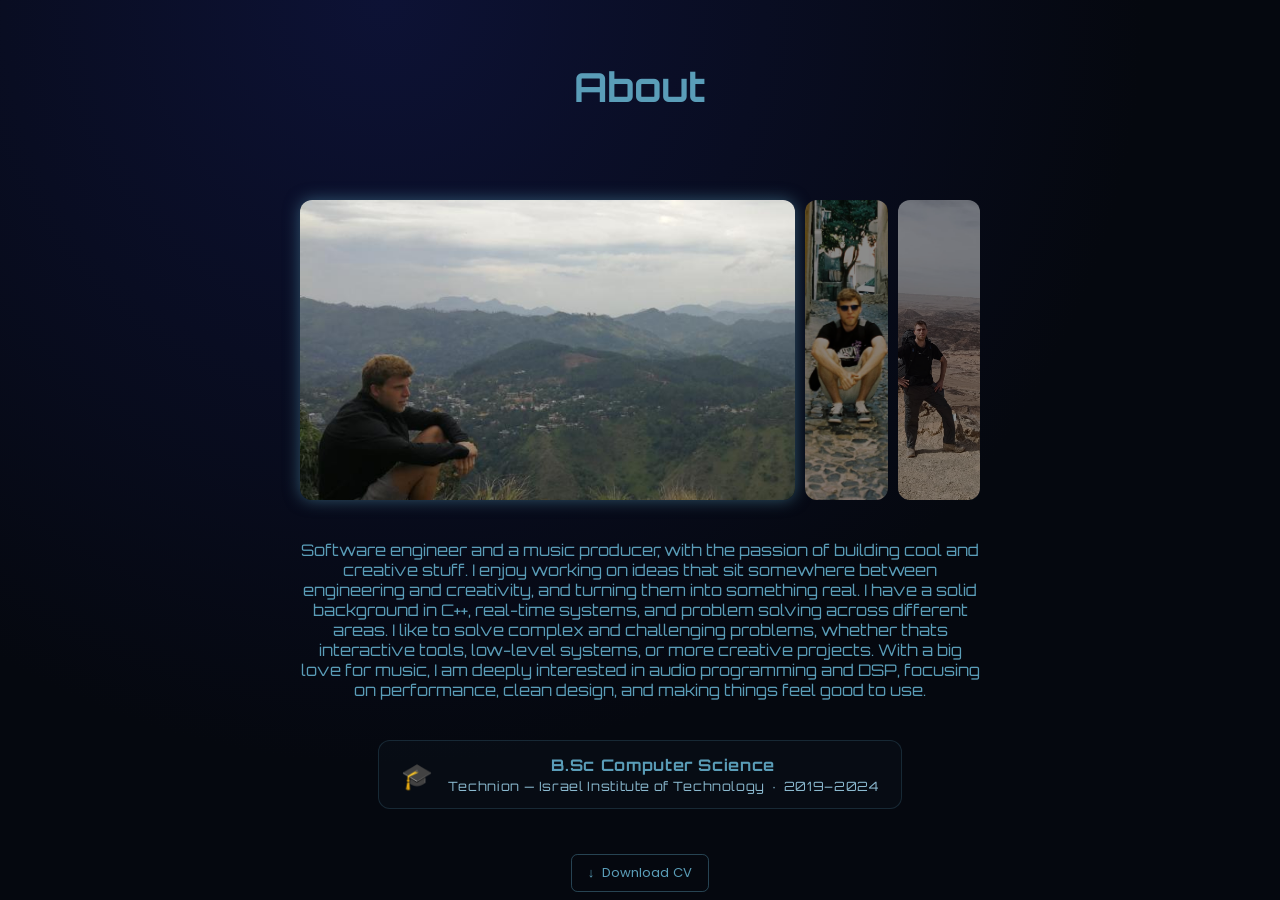
==== commit fa4a2c0b: "hhiiisht noice" ====
--- a/about.html
+++ b/about.html
@@ -10,7 +10,7 @@
 <link rel="preconnect" href="https://fonts.gstatic.com" crossorigin>
 <link href="https://fonts.googleapis.com/css2?family=Orbitron:wght@400;700;900&family=Poppins:wght@300;400;500;600;700&display=swap" rel="stylesheet">
 </head>
-<body style="background: radial-gradient(circle at top, #0a0f2c, #000);">
+<body style="background: #05080f;">
 
 <section id="about" class="about scrollable-page active">
     <h1>About</h1>
@@ -46,7 +46,7 @@
             </div>
         </div>
         
-        <a href="MayTiger_CV.pdf" download class="download-btn" style="font-family:'Poppins',sans-serif;">&#8595;&nbsp; Download CV</a>
+        <a href="MayTiger_CV.pdf" download class="download-btn">&#8595;&nbsp; Download CV</a>
         
         <h2 class="about-cta">
             Open to new opportunities!   feel free to reach out on at: <br>  <a href="mailto:may.tiger877@gmail.com">may.tiger877@gmail.com</a> <br>or:
--- a/styles.css
+++ b/styles.css
@@ -3,11 +3,24 @@
     font-family: 'Orbitron', sans-serif;
     color: var(--text-main);
     overflow-x: hidden;
-    cursor: url("data:image/svg+xml,%3Csvg xmlns='http://www.w3.org/2000/svg' width='24' height='24' viewBox='0 0 24 24'%3E%3Ccircle cx='12' cy='12' r='2' fill='%234f6cff' opacity='0.9'/%3E%3Cline x1='12' y1='2' x2='12' y2='8' stroke='%234f6cff' stroke-width='1.5' opacity='0.7'/%3E%3Cline x1='12' y1='16' x2='12' y2='22' stroke='%234f6cff' stroke-width='1.5' opacity='0.7'/%3E%3Cline x1='2' y1='12' x2='8' y2='12' stroke='%234f6cff' stroke-width='1.5' opacity='0.7'/%3E%3Cline x1='16' y1='12' x2='22' y2='12' stroke='%234f6cff' stroke-width='1.5' opacity='0.7'/%3E%3C/svg%3E") 12 12, crosshair;
+    cursor: url("data:image/svg+xml,%3Csvg xmlns='http://www.w3.org/2000/svg' width='24' height='24' viewBox='0 0 24 24'%3E%3Ccircle cx='12' cy='12' r='2' fill='%235a9db8' opacity='0.9'/%3E%3Cline x1='12' y1='2' x2='12' y2='8' stroke='%235a9db8' stroke-width='1.5' opacity='0.7'/%3E%3Cline x1='12' y1='16' x2='12' y2='22' stroke='%235a9db8' stroke-width='1.5' opacity='0.7'/%3E%3Cline x1='2' y1='12' x2='8' y2='12' stroke='%235a9db8' stroke-width='1.5' opacity='0.7'/%3E%3Cline x1='16' y1='12' x2='22' y2='12' stroke='%235a9db8' stroke-width='1.5' opacity='0.7'/%3E%3C/svg%3E") 12 12, crosshair;
 }
 
 a, button, [onclick], .option, .ps2-btn-ctrl, .download-btn, .proj-github-btn, .back-btn, .top-back-btn, .menu-list-item {
-    cursor: url("data:image/svg+xml,%3Csvg xmlns='http://www.w3.org/2000/svg' width='24' height='24' viewBox='0 0 24 24'%3E%3Ccircle cx='12' cy='12' r='3' fill='%238aa0ff' opacity='1'/%3E%3Cline x1='12' y1='2' x2='12' y2='7' stroke='%238aa0ff' stroke-width='1.5'/%3E%3Cline x1='12' y1='17' x2='12' y2='22' stroke='%238aa0ff' stroke-width='1.5'/%3E%3Cline x1='2' y1='12' x2='7' y2='12' stroke='%238aa0ff' stroke-width='1.5'/%3E%3Cline x1='17' y1='12' x2='22' y2='12' stroke='%238aa0ff' stroke-width='1.5'/%3E%3C/svg%3E") 12 12, pointer;
+    cursor: url("data:image/svg+xml,%3Csvg xmlns='http://www.w3.org/2000/svg' width='24' height='24' viewBox='0 0 24 24'%3E%3Ccircle cx='12' cy='12' r='3' fill='%238bbad0' opacity='1'/%3E%3Cline x1='12' y1='2' x2='12' y2='7' stroke='%238bbad0' stroke-width='1.5'/%3E%3Cline x1='12' y1='17' x2='12' y2='22' stroke='%238bbad0' stroke-width='1.5'/%3E%3Cline x1='2' y1='12' x2='7' y2='12' stroke='%238bbad0' stroke-width='1.5'/%3E%3Cline x1='17' y1='12' x2='22' y2='12' stroke='%238bbad0' stroke-width='1.5'/%3E%3C/svg%3E") 12 12, pointer;
+}
+
+/* Oscilloscope grid overlay */
+body::before {
+    content: '';
+    position: fixed;
+    inset: 0;
+    background-image:
+        linear-gradient(var(--grid-line) 1px, transparent 1px),
+        linear-gradient(90deg, var(--grid-line) 1px, transparent 1px);
+    background-size: 44px 44px;
+    pointer-events: none;
+    z-index: 0;
 }
 
 :root {
@@ -19,59 +32,67 @@
     --content-width: 80rem;
     --card-width: 32rem;
 
-    --radius-sm: 0.5rem;
+    --radius-sm: 0.4rem;
     --radius-md: 0.75rem;
-    --radius-lg: 1rem;
-
-     /* Blues */
-    --blue-primary: #4f6cff;
-    --blue-light: #8aa0ff;
-    --blue-lighter: #b7c0e2;
-    --blue-text: #9caecc;
-    --blue-muted: #6e9ce2;
-    --blue-dark: #4a6a99;
-    --blue-darker: #2a3a7a;
-    --blue-ui: #4a5a99;
-    --blue-hover: #54b0cc;
+    --radius-lg: 1.2rem;
+
+    /* Core accent — muted steel-blue palette */
+    --blue-primary: #5a9db8;
+    --blue-light: #8bbad0;
+    --blue-lighter: #94a3b8;
+    --blue-text: #94a3b8;
+    --blue-muted: #64748b;
+    --blue-dark: #4a7899;
+    --blue-darker: rgba(90,157,184,0.12);
+    --blue-ui: rgba(90,157,184,0.25);
+    --blue-hover: #5a9db8;
 
     /* Text */
     --text-main: #e8ecff;
-    --text-bright: #f0f4ff;
+    --text-bright: #ffffff;
     --text-white: #ffffff;
 
-    /* Section colors */
-    --section-about: #c5bf69;
-    --section-experience: #8aa0ff;
-    --section-projects: #ffc69b;
-    --section-plugins: #8affc1;
-    --section-music: #ff9bf2;
-
-    /* Accent colors */
-    --green-accent: #8affc1;
-    --green-glow: #33d685;
-
-    --pink-accent: #e466c7;
-    --pink-bg: #ff69b4;
-
-    --spotify-green: #57ca6a;
-    --linkedin-blue: #0c67c2;
-    --soundcloud-orange: #df8926;
+    /* Section accent colors — desaturated palette */
+    --section-about:      #5a9db8;
+    --section-experience: #7868b0;
+    --section-projects:   #b8703a;
+    --section-plugins:    #5cba8a;
+    --section-music:      #b06080;
+
+    /* Shared accent aliases */
+    --green-accent: #5cba8a;
+    --green-glow:   #4aa870;
+    --pink-accent:  #b06080;
+    --pink-bg:      #b06080;
+
+    --spotify-green:      #1db954;
+    --linkedin-blue:      #0a66c2;
+    --soundcloud-orange:  #ff5500;
 
     /* Backgrounds */
-    --bg-black: #000;
-    --bg-top: #0a0f2c;
-    --bg-panel: rgba(0,0,50,0.4);
-    --bg-panel-dark: rgba(0,0,40,0.4);
-    --bg-panel-light: rgba(0,0,60,0.3);
-    --bg-card: rgba(0,0,30,0.5);
-
-    /* Borders */
-    --border-primary: rgba(79,108,255,0.15);
-    --border-secondary: rgba(79,108,255,0.20);
-    --border-strong: rgba(79,108,255,0.25);
-    --border-highlight: rgba(79,108,255,0.30);
-    --border-glow: rgba(79,108,255,0.40);
-    --border-active: rgba(79,108,255,0.60);
+    --bg-black:      #05080f;
+    --bg-top:        #0d1235;
+    --bg-panel:      rgba(10,14,30,0.7);
+    --bg-panel-dark: rgba(10,14,30,0.85);
+    --bg-panel-light:rgba(18,26,54,0.6);
+    --bg-card:       rgba(10,14,30,0.85);
+
+    /* Borders — muted steel-cyan */
+    --border-primary:   rgba(90,157,184,0.10);
+    --border-secondary: rgba(90,157,184,0.15);
+    --border-strong:    rgba(90,157,184,0.22);
+    --border-highlight: rgba(90,157,184,0.32);
+    --border-glow:      rgba(90,157,184,0.48);
+    --border-active:    rgba(90,157,184,0.75);
+
+    /* Gradient poles — muted */
+    --grad-cyan:   #5a9db8;
+    --grad-violet: #7868b0;
+    --grid-line:   rgba(90, 157, 184, 0.05);
+
+    /* Semantic aliases */
+    --text-secondary: #94a3b8;
+    --text-mono:      #8bbad0;
 }
 
 /* Sections */
@@ -79,7 +100,7 @@
     display: none;
     position: fixed;
     inset: 0;
-    background: radial-gradient(circle at top, #0a0f2c, #000);
+    background: radial-gradient(ellipse at 30% 0%, #0d1235 0%, #05080f 60%);
     margin: auto;
     padding: clamp(1rem, 3vw, 2.5rem) clamp(1rem, 2vw, 1.5rem);
     box-sizing: border-box;
@@ -108,13 +129,11 @@
 .menu {
     position: fixed;
     inset: 0;
-    background: radial-gradient(circle at top, #0a0f2c, #000);
+    background: radial-gradient(ellipse at 30% 0%, #0d1235 0%, #05080f 60%);
     display: flex;
     flex-direction: column;
     align-items: center;
     gap: clamp(1.5rem, 2vw, 1.5rem);
-    /* margin-top: 10vh; */
-    /* margin-bottom: 27vh; */
 }
 
 .menu a {
@@ -125,7 +144,7 @@
 
 .menu a:hover {
     color: white;
-    text-shadow: 0 0 0.625rem var(--blue-primary);
+    text-shadow: 0 0 0.625rem var(--grad-cyan);
     transform: scale(1.1);
 }
 
@@ -147,18 +166,19 @@
     padding-left: 1.0rem;
     min-height: 6.875rem;
     width: min(100%, 33.125rem);
-    border: 1px solid rgba(79, 108, 255, 0.3);
+    border: 1px solid var(--border-primary);
+    border-left: 3px solid var(--grad-cyan);
     border-radius: var(--radius-md);
     cursor: pointer;
-    transition: 0.2s;
-    background: rgba(0, 0, 60, 0.3);
+    transition: border-color 0.2s, box-shadow 0.2s, transform 0.2s;
+    background: var(--bg-card);
+    backdrop-filter: blur(6px);
     text-decoration: none;
     color: inherit;
     box-sizing: border-box;
 }
 
 .menu-list-item .item-img {
-    /* width: clamp(3rem, 8vw, 3.75rem); */
     margin-right: 1rem;
     aspect-ratio: 1 / 1;
     object-fit: cover;
@@ -167,8 +187,10 @@
 }
 
 .menu-list-item:hover {
-    background: rgba(79, 108, 255, 0.15);
-    border-color: var(--blue-primary);
+    background: var(--bg-panel-light);
+    border-color: var(--border-strong);
+    border-left-color: var(--grad-violet);
+    box-shadow: 0 0 24px rgba(168, 85, 247, 0.15);
     transform: translateX(0.375rem);
 }
 
@@ -178,7 +200,6 @@
 }
 
 .menu-list-text h3 {
-    /* margin: 0 0 0.25rem 0; */
     margin-left: auto;
     margin-right: auto;
     font-size: 1rem;
@@ -226,16 +247,20 @@
 .download-btn {
     margin: 0.3125rem;
     padding: 0.5rem 1rem;
-    border: 1px solid var(--blue-primary);
+    border: 1px solid var(--grad-cyan);
     border-radius: var(--radius-sm);
     color: var(--blue-light);
     text-decoration: none;
+    font-family: 'Poppins', sans-serif;
+    font-size: 0.82rem;
+    transition: 0.2s;
 }
 
 .download-btn:hover {
-    background: rgba(79,108,255,0.15);
+    background: rgba(90,157,184,0.1);
     border-color: var(--blue-light);
     color: #fff;
+    box-shadow: 0 0 12px rgba(90,157,184,0.3);
 }
 
 /* Back button */
@@ -244,50 +269,56 @@
     width: fit-content;
     margin: clamp(1.5rem, 4vw, 2.5rem) auto clamp(1rem, 2vw, 1.25rem);
     padding: 0.75rem 1.5rem;
-    border: 1px solid var(--blue-primary);
+    border: 1px solid var(--grad-cyan);
     border-radius: var(--radius-md);
     cursor: pointer;
-    background: rgba(0,0,50,0.5);
+    background: var(--bg-panel);
     transition: 0.2s;
     color: var(--blue-light);
     text-align: center;
+    font-family: 'Poppins', sans-serif;
+    font-size: 0.85rem;
 }
 
 .back-btn:hover {
     color: white;
-    text-shadow: 0 0 0.625rem var(--blue-primary);
+    text-shadow: 0 0 0.625rem var(--grad-cyan);
+    box-shadow: 0 0 14px rgba(90,157,184,0.3);
     transform: scale(1.05);
 }
 
-/*upper back button */
+/* Upper back button */
 .top-back-btn {
     position: fixed;
     top: 4%;
     right: 8%;
     z-index: 1000;
     width: fit-content;
-    /* margin: clamp(1.5rem, 4vw, 2.5rem); */
     padding: 0.3rem 0.8rem;
-    border: 1px solid var(--blue-primary);
+    border: 1px solid var(--grad-cyan);
     border-radius: 0.4rem;
     cursor: pointer;
-    background: rgba(0,0,50,0.5);
+    background: var(--bg-panel);
     transition: 0.2s;
     color: var(--blue-light);
+    font-family: 'Poppins', sans-serif;
+    font-size: 0.8rem;
+    letter-spacing: 0.05em;
 }
 
 .top-back-btn:hover {
     color: white;
-    text-shadow: 0 0 0.625rem var(--blue-primary);
+    text-shadow: 0 0 0.625rem var(--grad-cyan);
+    box-shadow: 0 0 12px rgba(90,157,184,0.3);
     transform: scale(1.05);
 }
 
 /* Section colors */
-.about { color: var(--section-about); display: flex; flex-direction: column; align-items: center; text-align: center;}
-.projects { color: var(--section-projects); display: flex; flex-direction: column; align-items: center; text-align: center;}
-.plugins { color: var(--green-accent); display: flex; flex-direction: column; align-items: center; text-align: center;}
-.music { color: var(--section-music); display: flex; flex-direction: column; align-items: center; text-align: center;}
-.experience { color: var(--section-experience); display: flex; flex-direction: column; align-items: center; text-align: center;}
+.about      { color: var(--section-about);      display: flex; flex-direction: column; align-items: center; text-align: center; }
+.projects   { color: var(--section-projects);   display: flex; flex-direction: column; align-items: center; text-align: center; }
+.plugins    { color: var(--green-accent);        display: flex; flex-direction: column; align-items: center; text-align: center; }
+.music      { color: var(--section-music);       display: flex; flex-direction: column; align-items: center; text-align: center; }
+.experience { color: var(--section-experience);  display: flex; flex-direction: column; align-items: center; text-align: center; }
 
 .about h1 {
     margin: 1.5rem;
@@ -354,7 +385,7 @@
 #loader {
     position: fixed;
     inset: 0;
-    background: radial-gradient(circle at top, #0a0f2c, #000);
+    background: radial-gradient(ellipse at 30% 0%, #0d1235 0%, #05080f 60%);
     display: flex;
     align-items: center;
     justify-content: center;
@@ -369,15 +400,15 @@
     pointer-events: none;
 }
 
-/* Scanlines */
+/* Scanlines on loader */
 #loader::after {
     content: "";
     position: absolute;
     inset: 0;
     background: repeating-linear-gradient(
         to bottom,
-        rgba(255,255,255,0.03),
-        rgba(255,255,255,0.03) 1px,
+        rgba(255,255,255,0.02),
+        rgba(255,255,255,0.02) 1px,
         transparent 1px,
         transparent 3px
     );
@@ -399,13 +430,15 @@
     font-size: clamp(1.7rem, 2vw, 1.5rem);
     color: var(--blue-light);
     margin-bottom: 1.25rem;
+    font-family: 'Poppins', sans-serif;
+    letter-spacing: 0.1em;
 }
 
 /* Progress bar */
 .progress-bar {
     width: min(15rem, 70vw);
-    height: 0.375rem;
-    border: 1px solid var(--blue-primary);
+    height: 0.1875rem;
+    border: 1px solid rgba(90,157,184,0.4);
     border-radius: var(--radius-md);
     overflow: hidden;
 }
@@ -413,8 +446,8 @@
 .progress-fill {
     height: 100%;
     width: 0%;
-    background: var(--blue-primary);
-    box-shadow: 0 0 0.625rem var(--blue-primary);
+    background: linear-gradient(90deg, var(--grad-cyan), var(--grad-violet));
+    box-shadow: 0 0 0.625rem var(--grad-cyan);
 }
 
 /* only animate when active */
@@ -463,15 +496,14 @@
     cursor: pointer;
 }
 
-/* Hover glow (PS2 style) */
 .music-icon_soundcloud:hover {
     transform: scale(1.1);
-    filter: drop-shadow(0 0 0.1875rem #df8926);
+    filter: drop-shadow(0 0 0.375rem #ff5500);
 }
 
 .music-icon_spotify:hover {
     transform: scale(1.1);
-    filter: drop-shadow(0 0 0.3125rem #57ca6a);
+    filter: drop-shadow(0 0 0.375rem #1db954);
 }
 
 .about-page {
@@ -514,7 +546,7 @@
 
 .about-icon_linkdin:hover {
     transform: scale(1.1);
-    filter: drop-shadow(0 0 0.1875rem #0c67c2);
+    filter: drop-shadow(0 0 0.25rem #0a66c2);
 }
 
 .about-icon_solaredge {
@@ -527,14 +559,14 @@
 
 .about-icon_solaredge:hover {
     transform: scale(1.1);
-    filter: drop-shadow(0 0 0.1875rem #0c67c2);
+    filter: drop-shadow(0 0 0.25rem #0a66c2);
 }
 
 /* ===== START SCREEN ===== */
 #start-screen {
     position: fixed;
     inset: 0;
-    background: radial-gradient(circle at top, #0a0f2c, #000);
+    background: radial-gradient(ellipse at 30% 0%, #0d1235 0%, #05080f 60%);
     display: flex;
     align-items: center;
     justify-content: center;
@@ -574,10 +606,11 @@
 }
 
 .tech-tags {
-    font-size: 0.85rem;
-    opacity: 0.6;
+    font-family: 'Poppins', sans-serif;
+    font-size: 0.78rem;
+    opacity: 0.75;
     margin: 0 0 1.25rem 0;
-    letter-spacing: 0.05em;
+    letter-spacing: 0.08em;
 }
 
 .plugin-video {
@@ -600,13 +633,13 @@
     position: relative;
     width: 100%;
     max-width: min(30rem, 100%);
-    background: linear-gradient(160deg, #07093a 0%, #020418 100%);
-    border: 1px solid #2a3aaa;
+    background: linear-gradient(160deg, #0d0820 0%, #060410 100%);
+    border: 1px solid rgba(120,104,176,0.4);
     border-radius: var(--radius-md);
     padding: 1rem 1.125rem 0.875rem;
     margin: 0.75rem 0 1.5rem;
     overflow: hidden;
-    box-shadow: 0 0 1.5rem rgba(79, 108, 255, 0.15), inset 0 1px 0 rgba(255,255,255,0.05);
+    box-shadow: 0 0 1.5rem rgba(120,104,176,0.12), inset 0 1px 0 rgba(255,255,255,0.04);
     box-sizing: border-box;
 }
 
@@ -617,7 +650,7 @@
     background: repeating-linear-gradient(
         to bottom,
         transparent 0px, transparent 2px,
-        rgba(0, 0, 0, 0.18) 2px, rgba(0, 0, 0, 0.18) 3px
+        rgba(0, 0, 0, 0.12) 2px, rgba(0, 0, 0, 0.12) 3px
     );
     border-radius: var(--radius-md);
 }
@@ -630,15 +663,17 @@
 }
 
 .ps2-player-label {
+    font-family: 'Poppins', sans-serif;
     font-size: 0.7rem;
     letter-spacing: 0.12em;
-    color: var(--blue-light);
-    text-shadow: 0 0 0.5rem rgba(79, 108, 255, 0.6);
+    color: var(--section-music);
+    text-shadow: 0 0 0.5rem rgba(176,96,128,0.5);
 }
 
 .ps2-player-time {
+    font-family: 'Poppins', sans-serif;
     font-size: 0.68rem;
-    color: #4a5a99;
+    color: rgba(120,104,176,0.55);
     letter-spacing: 0.08em;
 }
 
@@ -651,7 +686,7 @@
 .ps2-track {
     position: relative;
     height: 0.1875rem;
-    background: rgba(79, 108, 255, 0.15);
+    background: rgba(120,104,176,0.15);
     border-radius: 0.125rem;
 }
 
@@ -661,9 +696,9 @@
     top: 0;
     bottom: 0;
     width: 0%;
-    background: linear-gradient(90deg, #2a3aff, var(--blue-light));
+    background: linear-gradient(90deg, var(--section-music), var(--grad-violet));
     border-radius: 0.125rem;
-    box-shadow: 0 0 0.375rem rgba(138, 160, 255, 0.6);
+    box-shadow: 0 0 0.375rem rgba(176,96,128,0.6);
     transition: width 0.1s linear;
 }
 
@@ -675,9 +710,9 @@
     width: 0.625rem;
     aspect-ratio: 1 / 1;
     background: #fff;
-    border: 2px solid var(--blue-light);
+    border: 2px solid var(--section-music);
     border-radius: 50%;
-    box-shadow: 0 0 0.5rem rgba(138, 160, 255, 0.9);
+    box-shadow: 0 0 0.5rem rgba(176,96,128,0.9);
     transition: left 0.1s linear;
 }
 
@@ -689,10 +724,10 @@
 }
 
 .ps2-btn-ctrl {
-    background: rgba(79, 108, 255, 0.1);
-    border: 1px solid rgba(79, 108, 255, 0.4);
+    background: rgba(120,104,176,0.1);
+    border: 1px solid rgba(120,104,176,0.4);
     border-radius: 0.375rem;
-    color: var(--blue-light);
+    color: var(--section-music);
     font-family: 'Orbitron', sans-serif;
     font-size: 0.85rem;
     width: clamp(2.25rem, 6vw, 2.5rem);
@@ -705,22 +740,22 @@
 }
 
 .ps2-btn-ctrl:hover {
-    background: rgba(79, 108, 255, 0.25);
-    border-color: var(--blue-light);
+    background: rgba(120,104,176,0.2);
+    border-color: var(--section-music);
     color: #fff;
-    box-shadow: 0 0 0.625rem rgba(79, 108, 255, 0.4);
+    box-shadow: 0 0 0.625rem rgba(176,96,128,0.4);
 }
 
 .ps2-btn-play {
     width: clamp(2.75rem, 7vw, 3rem);
     font-size: 1rem;
-    background: rgba(79, 108, 255, 0.2);
-    border-color: var(--blue-light);
-    box-shadow: 0 0 0.625rem rgba(79, 108, 255, 0.2);
+    background: rgba(176,96,128,0.15);
+    border-color: var(--section-music);
+    box-shadow: 0 0 0.625rem rgba(176,96,128,0.2);
 }
 
 .ps2-btn-play:hover {
-    box-shadow: 0 0 1.125rem rgba(79, 108, 255, 0.6);
+    box-shadow: 0 0 1.125rem rgba(176,96,128,0.6);
 }
 
 .ps2-vol {
@@ -732,7 +767,7 @@
 
 .ps2-vol-icon {
     font-size: 0.75rem;
-    color: #4a5a99;
+    color: rgba(120,104,176,0.5);
 }
 
 .ps2-vol-slider {
@@ -740,7 +775,7 @@
     appearance: none;
     width: clamp(4rem, 12vw, 5rem);
     height: 0.1875rem;
-    background: rgba(79, 108, 255, 0.2);
+    background: rgba(120,104,176,0.2);
     border-radius: 0.125rem;
     outline: none;
     cursor: pointer;
@@ -751,9 +786,9 @@
     width: 0.625rem;
     aspect-ratio: 1 / 1;
     border-radius: 50%;
-    background: var(--blue-light);
+    background: var(--section-music);
     border: 1px solid #fff;
-    box-shadow: 0 0 0.375rem rgba(138, 160, 255, 0.8);
+    box-shadow: 0 0 0.375rem rgba(176,96,128,0.8);
     cursor: pointer;
 }
 
@@ -761,9 +796,9 @@
     width: 0.625rem;
     aspect-ratio: 1 / 1;
     border-radius: 50%;
-    background: var(--blue-light);
+    background: var(--section-music);
     border: 1px solid #fff;
-    box-shadow: 0 0 0.375rem rgba(138, 160, 255, 0.8);
+    box-shadow: 0 0 0.375rem rgba(176,96,128,0.8);
     cursor: pointer;
 }
 
@@ -808,38 +843,22 @@
     aspect-ratio: 1 / 1;
     object-fit: cover;
     border-radius: 0.75rem;
-    border: 1px solid rgba(79,108,255,0.25);
+    border: 1px solid var(--border-strong);
     flex-shrink: 0;
 }
 
-/* Download */
-.download-btn {
-    margin: 0.3125rem;
+.proj-github-btn {
+    display: inline-flex;
+    align-items: center;
+    margin-top: 0.3125rem;
+    margin-bottom: 0.3125rem;
     padding: 0.5rem 1rem;
-    border: 1px solid var(--blue-primary);
+    border: 1px solid var(--grad-cyan);
     border-radius: var(--radius-sm);
     color: var(--blue-light);
     text-decoration: none;
-}
-
-.download-btn:hover {
-    background: rgba(79,108,255,0.15);
-    border-color: var(--blue-light);
-    color: #fff;
-}
-
-
-.proj-github-btn {
-    display: inline-flex;
-    align-items: center;
-    margin-top: 0.3125rem;
-    margin-bottom: 0.3125rem;
-    padding: 0.5rem 1rem;
-    border: 1px solid var(--blue-primary);
-    border-radius: var(--radius-sm);
-    color: var(--blue-light);
-    text-decoration: none;
-    font-size: 0.8rem;
+    font-family: 'Poppins', sans-serif;
+    font-size: 0.78rem;
     letter-spacing: 0.05em;
     transition: 0.2s;
 }
@@ -856,29 +875,65 @@
     background-repeat: no-repeat;
     background-position: center;
     transition: 0.2s;
-    color: #fff;
 }
 
 .proj-github-btn:hover {
-    background: rgba(79,108,255,0.15);
+    background: rgba(90,157,184,0.1);
     border-color: var(--blue-light);
     color: #fff;
-}
-
-.proj-github-btn:hover::before {
-    background-image: url("data:image/svg+xml,%3Csvg xmlns='http://www.w3.org/2000/svg' viewBox='0 0 24 24' fill='%23ffffff'%3E%3Cpath d='M12 0C5.37 0 0 5.37 0 12c0 5.31 3.435 9.795 8.205 11.385.6.105.825-.255.825-.57 0-.285-.015-1.23-.015-2.235-3.015.555-3.795-.735-4.035-1.41-.135-.345-.72-1.41-1.23-1.695-.42-.225-1.02-.78-.015-.795.945-.015 1.62.87 1.845 1.23 1.08 1.815 2.805 1.305 3.495.99.105-.78.42-1.305.765-1.605-2.67-.3-5.46-1.335-5.46-5.925 0-1.305.465-2.385 1.23-3.225-.12-.3-.54-1.53.12-3.18 0 0 1.005-.315 3.3 1.23.96-.267 1.98-.399 3-.405 1.02.006 2.04.138 3 .405 2.295-1.56 3.3-1.23 3.3-1.23.66 1.65.24 2.88.12 3.18.765.84 1.23 1.905 1.23 3.225 0 4.605-2.805 5.625-5.475 5.925.435.375.81 1.095.81 2.22 0 1.605-.015 2.895-.015 3.3 0 .315.225.69.825.57A12.02 12.02 0 0 0 24 12c0-6.63-5.37-12-12-12z'/%3E%3C/svg%3E");
-}
-
-.proj-divider { height: 1px; background: linear-gradient(90deg, transparent, rgba(79,108,255,0.3), transparent); margin: 2rem 0; }
+    box-shadow: 0 0 12px rgba(90,157,184,0.25);
+}
+
+/* Waveform divider */
+.proj-divider {
+    position: relative;
+    height: 2rem;
+    margin: 2rem 0;
+    display: flex;
+    align-items: center;
+    overflow: hidden;
+}
+
+.proj-divider::before {
+    content: '';
+    position: absolute;
+    width: 100%;
+    height: 1px;
+    background: linear-gradient(90deg,
+        transparent 0%,
+        var(--grad-cyan) 30%,
+        var(--grad-violet) 70%,
+        transparent 100%);
+    opacity: 0.3;
+}
+
+.proj-divider::after {
+    content: '◆';
+    position: absolute;
+    left: 50%;
+    transform: translateX(-50%);
+    font-size: 0.5rem;
+    color: var(--grad-cyan);
+    opacity: 0.7;
+    background: #05080f;
+    padding: 0 0.4rem;
+}
 
 .proj-section { margin-bottom: 0.5rem; }
 .proj-section p { font-size: 0.88rem; line-height: 1.75; color: var(--blue-text); margin-bottom: 1rem; }
-.proj-section-title { font-size: 1.1rem; color: var(--blue-lighter); letter-spacing: 0.08em; text-transform: uppercase; margin-bottom: 1rem; font-weight: normal; }
-.proj-sub-title { font-size: 0.85rem; color: var(--green-accent); letter-spacing: 0.06em; margin: 1.4rem 0 0.6rem; font-weight: normal; text-transform: uppercase; }
-.proj-note { font-size: 0.78rem !important; color: #adbdd6 !important; font-style: italic; margin-top: 0.6rem !important; }
-
-/* .proj-cards { display: grid; grid-template-columns: repeat(auto-fit, minmax(min(100%, 190px), 1fr)); gap: 1rem; margin-top: 1rem; } */
-.proj-cards { display: grid; grid-template-columns: repeat(3, minmax(0, 1fr)); gap: 1rem; margin-top: 1rem;}
+.proj-section-title {
+    font-size: 1.05rem;
+    color: var(--blue-lighter);
+    letter-spacing: 0.1em;
+    text-transform: uppercase;
+    margin-bottom: 1rem;
+    font-weight: 600;
+    font-family: 'Poppins', sans-serif;
+}
+.proj-sub-title { font-size: 0.85rem; color: var(--green-accent); letter-spacing: 0.06em; margin: 1.4rem 0 0.6rem; font-weight: 600; text-transform: uppercase; font-family: 'Poppins', sans-serif; }
+.proj-note { font-size: 0.78rem !important; color: #94a3b8 !important; font-style: italic; margin-top: 0.6rem !important; }
+
+.proj-cards { display: grid; grid-template-columns: repeat(3, minmax(0, 1fr)); gap: 1rem; margin-top: 1rem; }
 
 @media (max-width: 640px) {
     .proj-cards { grid-template-columns: 1fr; }
@@ -887,21 +942,49 @@
 @media (min-width: 641px) and (max-width: 900px) {
     .proj-cards { grid-template-columns: repeat(2, 1fr); }
 }
-.proj-card { background: rgba(0,0,50,0.4); border: 1px solid rgba(79,108,255,0.2); border-radius: 15px; padding: 0.8rem; transition: border-color 0.2s, transform 0.25s ease, box-shadow 0.25s ease; }
-.proj-card:hover { border-color: rgba(79,108,255,0.55); transform: translateY(-4px); box-shadow: 0 8px 24px rgba(79,108,255,0.15); }
+
+.proj-card {
+    background: var(--bg-card);
+    border: 1px solid var(--border-primary);
+    border-top: 2px solid var(--grad-cyan);
+    border-radius: var(--radius-md);
+    padding: 0.8rem;
+    backdrop-filter: blur(6px);
+    transition: border-color 0.2s, transform 0.25s ease, box-shadow 0.25s ease;
+}
+.proj-card:hover {
+    border-color: var(--border-glow);
+    transform: translateY(-5px);
+    box-shadow: 0 12px 40px rgba(90,157,184,0.12);
+}
 .proj-card-icon { font-size: 1.4rem; margin-bottom: 0.4rem; }
 .proj-card h4 { font-size: 1rem; color: var(--text-main); margin-bottom: 0.4rem; font-weight: 600; }
 .proj-card p { font-size: 0.75rem !important; color: var(--blue-muted) !important; line-height: 1.6; margin: 0 !important; }
 
 .proj-pipeline { display: flex; align-items: center; gap: 0.5rem; flex-wrap: wrap; margin: 1.2rem 0; }
-.proj-pipe-step { background: rgba(0,0,50,0.5); border: 1px solid rgba(79,108,255,0.2); border-radius: 8px; padding: 0.7rem 1rem; text-align: center; min-width: 3rem; }
-.proj-pipe-step.highlight-blue  { border-color: rgba(79,108,255,0.6);  background: rgba(79,108,255,0.1); }
-.proj-pipe-step.highlight-pink  { border-color: rgba(228, 102, 199, 0.6);  background: rgba(255,105,180,0.1); }
-.proj-pipe-step.highlight-green { border-color: rgba(138,255,193,0.4); background: rgba(138,255,193,0.05); }
-.proj-pipe-label { font-size: 0.6rem; letter-spacing: 0.12em; text-transform: uppercase; color: var(--blue-dark); margin-bottom: 0.3rem; }
+.proj-pipe-step {
+    background: var(--bg-card);
+    border: 1px solid var(--border-primary);
+    border-radius: 8px;
+    padding: 0.7rem 1rem;
+    text-align: center;
+    min-width: 3rem;
+    backdrop-filter: blur(4px);
+}
+.proj-pipe-step.highlight-blue  { border-color: rgba(90,157,184,0.5);   background: rgba(90,157,184,0.06); }
+.proj-pipe-step.highlight-pink  { border-color: rgba(176,96,128,0.5);  background: rgba(176,96,128,0.06); }
+.proj-pipe-step.highlight-green { border-color: rgba(92,186,138,0.5);  background: rgba(92,186,138,0.06); }
+.proj-pipe-label {
+    font-family: 'Poppins', sans-serif;
+    font-size: 0.6rem;
+    letter-spacing: 0.12em;
+    text-transform: uppercase;
+    color: rgba(90,157,184,0.4);
+    margin-bottom: 0.3rem;
+}
 .proj-pipe-desc { font-size: 0.78rem; color: var(--text-main); line-height: 1.3; }
-.proj-pipe-desc small { font-size: 0.65rem; color: var(--blue-dark); }
-.proj-pipe-arrow { color: #2a3a7a; font-size: 1.2rem; }
+.proj-pipe-desc small { font-size: 0.65rem; color: rgba(90,157,184,0.35); }
+.proj-pipe-arrow { color: rgba(90,157,184,0.2); font-size: 1.2rem; }
 
 .proj-spec-row {
     display: flex;
@@ -912,8 +995,8 @@
 }
 
 .proj-spec-item {
-    background: rgba(0,0,30,0.5);
-    border: 1px solid rgba(79,108,255,0.15);
+    background: var(--bg-card);
+    border: 1px solid var(--border-primary);
     border-radius: 8px;
     padding: 0.7rem;
     width: 100%;
@@ -921,8 +1004,15 @@
     max-height: 33rem;
     align-items: center;
 }
-.proj-spec-item.highlight-result { border-color: rgba(138,255,193,0.3); }
-.proj-spec-label { font-size: 0.65rem; letter-spacing: 0.1em; text-transform: uppercase; color: var(--blue-dark); margin-bottom: 0.5rem; }
+.proj-spec-item.highlight-result { border-color: rgba(92,186,138,0.3); }
+.proj-spec-label {
+    font-family: 'Poppins', sans-serif;
+    font-size: 0.65rem;
+    letter-spacing: 0.1em;
+    text-transform: uppercase;
+    color: rgba(90,157,184,0.4);
+    margin-bottom: 0.5rem;
+}
 .proj-spec-img {
     width: 100%;
     max-width: 40rem;
@@ -934,14 +1024,40 @@
 }
 
 .proj-metrics { display: flex; flex-direction: column; gap: 0.7rem; margin-top: 1rem; }
-.proj-metric { display: flex; align-items: baseline; gap: 1rem; background: rgba(0,0,40,0.4); border: 1px solid rgba(79,108,255,0.15); border-radius: 8px; padding: 0.8rem 1rem; transition: border-color 0.2s, transform 0.2s ease; }
-.proj-metric:hover { border-color: rgba(79,108,255,0.4); transform: translateX(4px); }
-.proj-metric-name { font-size: 0.78rem; color: var(--blue-light); letter-spacing: 0.08em; min-width: 80px; flex-shrink: 0; }
+.proj-metric {
+    display: flex;
+    align-items: baseline;
+    gap: 1rem;
+    background: var(--bg-card);
+    border: 1px solid var(--border-primary);
+    border-radius: 8px;
+    padding: 0.8rem 1rem;
+    backdrop-filter: blur(4px);
+    transition: border-color 0.2s, transform 0.2s ease;
+}
+.proj-metric:hover { border-color: var(--border-glow); transform: translateX(4px); }
+.proj-metric-name {
+    font-family: 'Poppins', sans-serif;
+    font-size: 0.78rem;
+    color: var(--grad-cyan);
+    letter-spacing: 0.08em;
+    min-width: 80px;
+    flex-shrink: 0;
+}
 .proj-metric-full { font-size: 0.75rem; color: var(--text-main); min-width: 220px; flex-shrink: 0; }
-.proj-metric-desc { font-size: 0.72rem; color: #adbdd6; line-height: 1.5; }
-
-.proj-tags-big { display: flex; flex-wrap: wrap; gap: 0.7rem; margin-top: 0.5rem; align-items: center;}
-.proj-tag { font-size: 0.72rem; letter-spacing: 0.07em; padding: 0.3rem 0.8rem; border-radius: 5px; background: rgba(79,108,255,0.1); border: 1px solid rgba(79,108,255,0.25); color: var(--blue-light); }
+.proj-metric-desc { font-size: 0.72rem; color: #94a3b8; line-height: 1.5; }
+
+.proj-tags-big { display: flex; flex-wrap: wrap; gap: 0.7rem; margin-top: 0.5rem; align-items: center; }
+.proj-tag {
+    font-family: 'Poppins', sans-serif;
+    font-size: 0.72rem;
+    letter-spacing: 0.07em;
+    padding: 0.3rem 0.8rem;
+    border-radius: 5px;
+    background: rgba(90,157,184,0.06);
+    border: 1px solid rgba(90,157,184,0.2);
+    color: var(--blue-light);
+}
 
 .proj-audio { margin-top: 0.8rem; margin-left: auto; margin-right: auto; display: block; width: 100%; max-width: 30rem; border-radius: 8px; }
 
@@ -954,46 +1070,39 @@
 .options {
     display: flex;
     gap: 0.625rem;
-
     width: 100%;
     max-width: 43.75rem;
-
     height: 18.75rem;
-
     margin-bottom: 1rem;
 }
 
 .option {
     flex: 1;
-
     background-image: var(--optionImage);
     background-size: cover;
     background-position: center;
-
     border-radius: 0.75rem;
-
     cursor: pointer;
-
     transition:
         flex 0.6s ease,
         filter 0.3s ease,
         box-shadow 0.3s ease;
-
     overflow: hidden;
 }
 
 .option.active {
     flex: 6;
-    box-shadow: 0 0 1rem rgba(51, 214, 133, 0.5);
+    box-shadow: 0 0 1rem rgba(90,157,184,0.5);
 }
 
 .option:not(.active) {
-    filter: brightness(0.6);
+    filter: brightness(0.55);
 }
 
 .option:hover {
-    box-shadow: 0 0 1rem rgba(84, 176, 204, 0.5);
-}
+    box-shadow: 0 0 1rem rgba(120,104,176,0.5);
+}
+
 /* ===================== EXPERIENCE PAGE ===================== */
 .exp-logo-box {
     flex-shrink: 0;
@@ -1019,25 +1128,26 @@
 .exp-stat {
     flex: 1;
     min-width: 7rem;
-    background: rgba(0, 0, 50, 0.4);
-    border: 1px solid rgba(79, 108, 255, 0.2);
+    background: var(--bg-card);
+    border: 1px solid var(--border-primary);
     border-radius: var(--radius-md);
     padding: 0.5rem 0.6rem;
     text-align: center;
-    transition: border-color 0.2s;
+    transition: border-color 0.2s, background 0.2s;
+    backdrop-filter: blur(4px);
 }
 
 .exp-stat-num {
     font-family: 'Orbitron', sans-serif;
     font-size: clamp(0.3rem, 4vw, 2rem);
     font-weight: 700;
-    color: var(--blue-light);
+    color: var(--section-experience);
     margin-bottom: 0.3rem;
 }
 
 .exp-stat-label {
     font-size: 0.8rem;
-    color: #bac3d1;
+    color: #94a3b8;
     letter-spacing: 0.05em;
     line-height: 1.4;
 }
@@ -1049,17 +1159,12 @@
     gap: 0.9rem;
     margin: 1rem auto;
     padding: 0.85rem 1.4rem;
-    /* background: rgba(255, 255, 255, 0.08); */
-    border: 1px solid rgba(197, 196, 124, 0.35);
+    border: 1px solid rgba(90,157,184,0.2);
     border-radius: var(--radius-md);
     max-width: min(38rem, 92vw);
+    background: rgba(90,157,184,0.03);
     transition: border-color 0.2s, background 0.2s;
 }
-/* 
-.edu-badge:hover {
-    background: rgba(227, 228, 231, 0.14);
-    border-color: rgba(60, 76, 156, 0.6);
-} */
 
 .edu-badge-icon {
     font-size: 1.6rem;
@@ -1070,14 +1175,14 @@
     font-family: 'Orbitron', sans-serif;
     font-size: clamp(0.8rem, 2vw, 1rem);
     font-weight: 700;
-    color: #d1cb70;
+    color: var(--section-about);
     letter-spacing: 0.04em;
     margin-bottom: 0.2rem;
 }
 
 .edu-badge-school {
     font-size: 0.8rem;
-    color: #ccc894;
+    color: var(--text-mono);
     letter-spacing: 0.05em;
 }
 
@@ -1093,32 +1198,32 @@
 }
 
 /* ===================== MENU SECTION ACCENT COLORS ===================== */
-#btn-about    { color: var(--section-about); }
+#btn-about      { color: var(--section-about); }
 #btn-experience { color: var(--section-experience); }
-#btn-projects { color: var(--section-projects); }
-#btn-plugins  { color: var(--section-plugins); }
-#btn-music    { color: var(--section-music); }
-
-#btn-about:hover    { color: var(--section-about);    text-shadow: 0 0 0.7rem var(--section-about); }
+#btn-projects   { color: var(--section-projects); }
+#btn-plugins    { color: var(--section-plugins); }
+#btn-music      { color: var(--section-music); }
+
+#btn-about:hover      { color: var(--section-about);      text-shadow: 0 0 0.7rem var(--section-about); }
 #btn-experience:hover { color: var(--section-experience); text-shadow: 0 0 0.7rem var(--section-experience); }
-#btn-projects:hover { color: var(--section-projects); text-shadow: 0 0 0.7rem var(--section-projects); }
-#btn-plugins:hover  { color: var(--section-plugins);  text-shadow: 0 0 0.7rem var(--section-plugins); }
-#btn-music:hover    { color: var(--section-music);    text-shadow: 0 0 0.7rem var(--section-music); }
+#btn-projects:hover   { color: var(--section-projects);   text-shadow: 0 0 0.7rem var(--section-projects); }
+#btn-plugins:hover    { color: var(--section-plugins);    text-shadow: 0 0 0.7rem var(--section-plugins); }
+#btn-music:hover      { color: var(--section-music);      text-shadow: 0 0 0.7rem var(--section-music); }
 
 /* ===================== IMPROVED STAT CARD HOVER ===================== */
 .exp-stat:hover {
-    border-color: rgba(79,108,255,0.5);
-    background: rgba(0,0,60,0.55);
+    border-color: rgba(120,104,176,0.4);
+    background: rgba(120,104,176,0.05);
 }
 
 /* ===================== MENU TAGLINE ===================== */
 .menu-tagline {
     font-family: 'Poppins', sans-serif;
-    font-size: clamp(0.75rem, 1.5vw, 0.95rem);
+    font-size: clamp(0.65rem, 1.5vw, 0.8rem);
     color: var(--blue-text);
-    letter-spacing: 0.12em;
+    letter-spacing: 0.18em;
     text-transform: uppercase;
-    opacity: 0.8;
+    opacity: 0.75;
     margin-top: -0.5rem;
     margin-bottom: 0.5rem;
 }
@@ -1133,39 +1238,22 @@
 }
 .skill-tag {
     font-family: 'Poppins', sans-serif;
-    font-size: 0.7rem;
+    font-size: 0.68rem;
     letter-spacing: 0.05em;
     padding: 0.25rem 0.7rem;
     border-radius: 20px;
-    background: rgba(79,108,255,0.1);
-    border: 1px solid rgba(79,108,255,0.3);
-    color: var(--blue-light);
+    background: rgba(90,157,184,0.06);
+    border: 1px solid rgba(90,157,184,0.22);
+    color: var(--grad-cyan);
     transition: background 0.2s, border-color 0.2s;
 }
 .skill-tag:hover {
-    background: rgba(79,108,255,0.2);
-    border-color: rgba(79,108,255,0.6);
-}
-
-/* ===================== SUBTLE PAGE SCANLINES ===================== */
-.scrollable-page::before {
-    content: '';
-    position: fixed;
-    inset: 0;
-    pointer-events: none;
-    z-index: 0;
-    background: repeating-linear-gradient(
-        to bottom,
-        transparent 0px,
-        transparent 3px,
-        rgba(0,0,0,0.025) 3px,
-        rgba(0,0,0,0.025) 4px
-    );
+    background: rgba(90,157,184,0.14);
+    border-color: rgba(90,157,184,0.5);
 }
 
 /* ===================== ABOUT PAGE CTA ===================== */
 .about-cta {
-    font-family: 'Poppins', sans-serif;
     font-size: 0.82rem;
     color: var(--blue-text);
     opacity: 0.85;
@@ -1174,22 +1262,23 @@
     line-height: 1.6;
 }
 .about-cta a {
-    color: var(--blue-light);
+    color: var(--grad-cyan);
     text-decoration: none;
-    border-bottom: 1px solid rgba(138,160,255,0.4);
+    border-bottom: 1px solid rgba(90,157,184,0.35);
     transition: color 0.2s, border-color 0.2s;
 }
 .about-cta a:hover {
     color: #fff;
-    border-color: rgba(138,160,255,0.8);
+    border-color: var(--grad-cyan);
 }
 
 /* ===================== MUSIC TRACK LABEL ===================== */
 .ps2-track-label {
+    font-family: 'Poppins', sans-serif;
     font-size: 0.68rem;
     letter-spacing: 0.14em;
-    color: var(--blue-light);
-    text-shadow: 0 0 0.5rem rgba(79,108,255,0.5);
+    color: var(--section-music);
+    text-shadow: 0 0 0.5rem rgba(176,96,128,0.5);
     text-transform: uppercase;
 }
 
@@ -1199,7 +1288,7 @@
     font-size: 0.65rem;
     letter-spacing: 0.2em;
     text-transform: uppercase;
-    color: var(--blue-dark);
+    color: rgba(176,96,128,0.45);
     text-align: center;
     margin: 0.5rem 0 1.5rem;
 }
@@ -1214,51 +1303,125 @@
     background: transparent;
 }
 
-/* ===================== PROJECT PAGE ACCENT (orange) ===================== */
+/* ===================== PROJECT PAGE ACCENT (neon orange) ===================== */
 .project-page .proj-section-title {
     color: var(--section-projects);
 }
 .project-page .proj-card {
-    border-left: 3px solid rgba(255, 198, 155, 0.5);
+    border-top: 2px solid rgba(184,112,58,0.7);
 }
 .project-page .proj-card h4 {
     color: var(--section-projects);
 }
 .project-page .proj-tag {
-    background: rgba(255, 198, 155, 0.08);
-    border-color: rgba(255, 198, 155, 0.35);
+    background: rgba(184,112,58,0.07);
+    border-color: rgba(184,112,58,0.3);
     color: var(--section-projects);
 }
 .project-page .proj-sub-title {
     color: var(--section-projects);
 }
-
-/* ===================== PLUGIN PAGE ACCENT (mint green) ===================== */
+.project-page .proj-metric-name {
+    color: var(--section-projects);
+}
+
+/* ===================== PLUGIN PAGE ACCENT (neon green) ===================== */
 .plugin-page .proj-section-title {
     color: var(--section-plugins);
 }
 .plugin-page .proj-card {
-    border-left: 3px solid rgba(138, 255, 193, 0.5);
+    border-top: 2px solid rgba(92,186,138,0.7);
 }
 .plugin-page .proj-card h4 {
     color: var(--section-plugins);
 }
 .plugin-page .proj-tag {
-    background: rgba(138, 255, 193, 0.08);
-    border-color: rgba(138, 255, 193, 0.35);
+    background: rgba(92,186,138,0.07);
+    border-color: rgba(92,186,138,0.3);
     color: var(--section-plugins);
 }
 .plugin-page .proj-sub-title {
     color: var(--section-plugins);
 }
-
-/* ===================== EXPERIENCE PAGE ACCENT (blue) ===================== */
+.plugin-page .proj-metric-name {
+    color: var(--section-plugins);
+}
+
+/* ===================== EXPERIENCE PAGE ACCENT (violet) ===================== */
 .experience .proj-section-title {
     color: var(--section-experience);
 }
 .experience .proj-card {
-    border-left: 3px solid rgba(138, 160, 255, 0.5);
+    border-top: 2px solid rgba(120,104,176,0.6);
 }
 .experience .proj-card h4 {
     color: var(--section-experience);
-}+}
+
+/* ============================================================
+   FULL-PAGE TEXT THEMING
+   ============================================================ */
+
+/* ── PROJECT DETAIL PAGES (neon orange) ── */
+.project-page .proj-hero-text h2          { color: var(--section-projects); }
+.project-page .tech-tags                  { color: var(--section-projects); opacity: 0.9; }
+.project-page .top-back-btn,
+.project-page .back-btn                   { color: var(--section-projects); border-color: rgba(184,112,58,0.35); }
+.project-page .top-back-btn:hover,
+.project-page .back-btn:hover             { text-shadow: 0 0 0.7rem var(--section-projects); box-shadow: 0 0 12px rgba(184,112,58,0.25); }
+.project-page .download-btn,
+.project-page .proj-github-btn            { color: var(--section-projects); border-color: rgba(184,112,58,0.4); }
+.project-page .download-btn:hover,
+.project-page .proj-github-btn:hover      { background: rgba(184,112,58,0.08); border-color: var(--section-projects); box-shadow: 0 0 10px rgba(184,112,58,0.25); }
+
+/* ── PLUGIN DETAIL PAGES (neon green) ── */
+.plugin-page .proj-hero-text h2           { color: var(--section-plugins); }
+.plugin-page .tech-tags                   { color: var(--section-plugins); opacity: 0.9; }
+.plugin-page .top-back-btn,
+.plugin-page .back-btn                    { color: var(--section-plugins); border-color: rgba(92,186,138,0.35); }
+.plugin-page .top-back-btn:hover,
+.plugin-page .back-btn:hover              { text-shadow: 0 0 0.7rem var(--section-plugins); box-shadow: 0 0 12px rgba(92,186,138,0.25); }
+.plugin-page .download-btn,
+.plugin-page .proj-github-btn             { color: var(--section-plugins); border-color: rgba(92,186,138,0.4); }
+.plugin-page .download-btn:hover,
+.plugin-page .proj-github-btn:hover       { background: rgba(92,186,138,0.08); border-color: var(--section-plugins); box-shadow: 0 0 10px rgba(92,186,138,0.25); }
+
+/* ── EXPERIENCE PAGE (violet) ── */
+.experience .proj-hero-text h2            { color: var(--section-experience); }
+.experience .tech-tags                    { color: var(--section-experience); opacity: 0.9; }
+.experience .back-btn                     { color: var(--section-experience); border-color: rgba(120,104,176,0.35); }
+.experience .back-btn:hover               { text-shadow: 0 0 0.7rem var(--section-experience); box-shadow: 0 0 12px rgba(120,104,176,0.25); }
+.experience .proj-metric-name             { color: var(--section-experience); }
+.experience .download-btn                 { color: var(--section-experience); border-color: rgba(120,104,176,0.4); }
+.experience .download-btn:hover           { background: rgba(120,104,176,0.08); border-color: var(--section-experience); }
+
+/* ── ABOUT PAGE (cyan) ── */
+.about .back-btn                          { color: var(--section-about); border-color: rgba(90,157,184,0.35); }
+.about .back-btn:hover                    { text-shadow: 0 0 0.7rem var(--section-about); box-shadow: 0 0 12px rgba(90,157,184,0.25); }
+.about .about-cta a                       { color: var(--section-about); border-bottom-color: rgba(90,157,184,0.35); }
+.about .about-cta a:hover                 { color: #fff; border-bottom-color: var(--section-about); }
+.about .download-btn                      { color: var(--section-about); border-color: rgba(90,157,184,0.4); }
+.about .download-btn:hover                { background: rgba(90,157,184,0.08); border-color: var(--section-about); }
+
+/* ── PROJECTS LIST PAGE (neon orange) ── */
+.projects .back-btn                       { color: var(--section-projects); border-color: rgba(184,112,58,0.35); }
+.projects .back-btn:hover                 { text-shadow: 0 0 0.7rem var(--section-projects); }
+
+/* ── PLUGINS LIST PAGE (neon green) ── */
+.plugins .back-btn                        { color: var(--section-plugins); border-color: rgba(92,186,138,0.35); }
+.plugins .back-btn:hover                  { text-shadow: 0 0 0.7rem var(--section-plugins); }
+
+/* ── MUSIC PAGE (hot pink) ── */
+.music .top-back-btn,
+.music .back-btn                          { color: var(--section-music); border-color: rgba(176,96,128,0.35); }
+.music .top-back-btn:hover,
+.music .back-btn:hover                    { text-shadow: 0 0 0.7rem var(--section-music); box-shadow: 0 0 12px rgba(176,96,128,0.25); }
+.music .ps2-track-label                   { color: var(--section-music); text-shadow: 0 0 0.5rem rgba(176,96,128,0.5); }
+.music .ps2-player-time                   { color: rgba(176,96,128,0.5); }
+.music .section-label                     { color: rgba(176,96,128,0.5); }
+.music .ps2-fill                          { background: linear-gradient(90deg, var(--section-music), var(--grad-violet)); }
+.music .ps2-head                          { border-color: var(--section-music); box-shadow: 0 0 0.5rem rgba(176,96,128,0.9); }
+.music .ps2-btn-ctrl                      { border-color: rgba(176,96,128,0.4); color: var(--section-music); }
+.music .ps2-btn-play                      { border-color: var(--section-music); background: rgba(176,96,128,0.12); box-shadow: 0 0 0.625rem rgba(176,96,128,0.2); }
+.music .ps2-btn-play:hover                { box-shadow: 0 0 1.1rem rgba(176,96,128,0.6); }
+.music .ps2-btn-ctrl:hover                { background: rgba(176,96,128,0.18); border-color: var(--section-music); color: #fff; box-shadow: 0 0 0.625rem rgba(176,96,128,0.35); }
